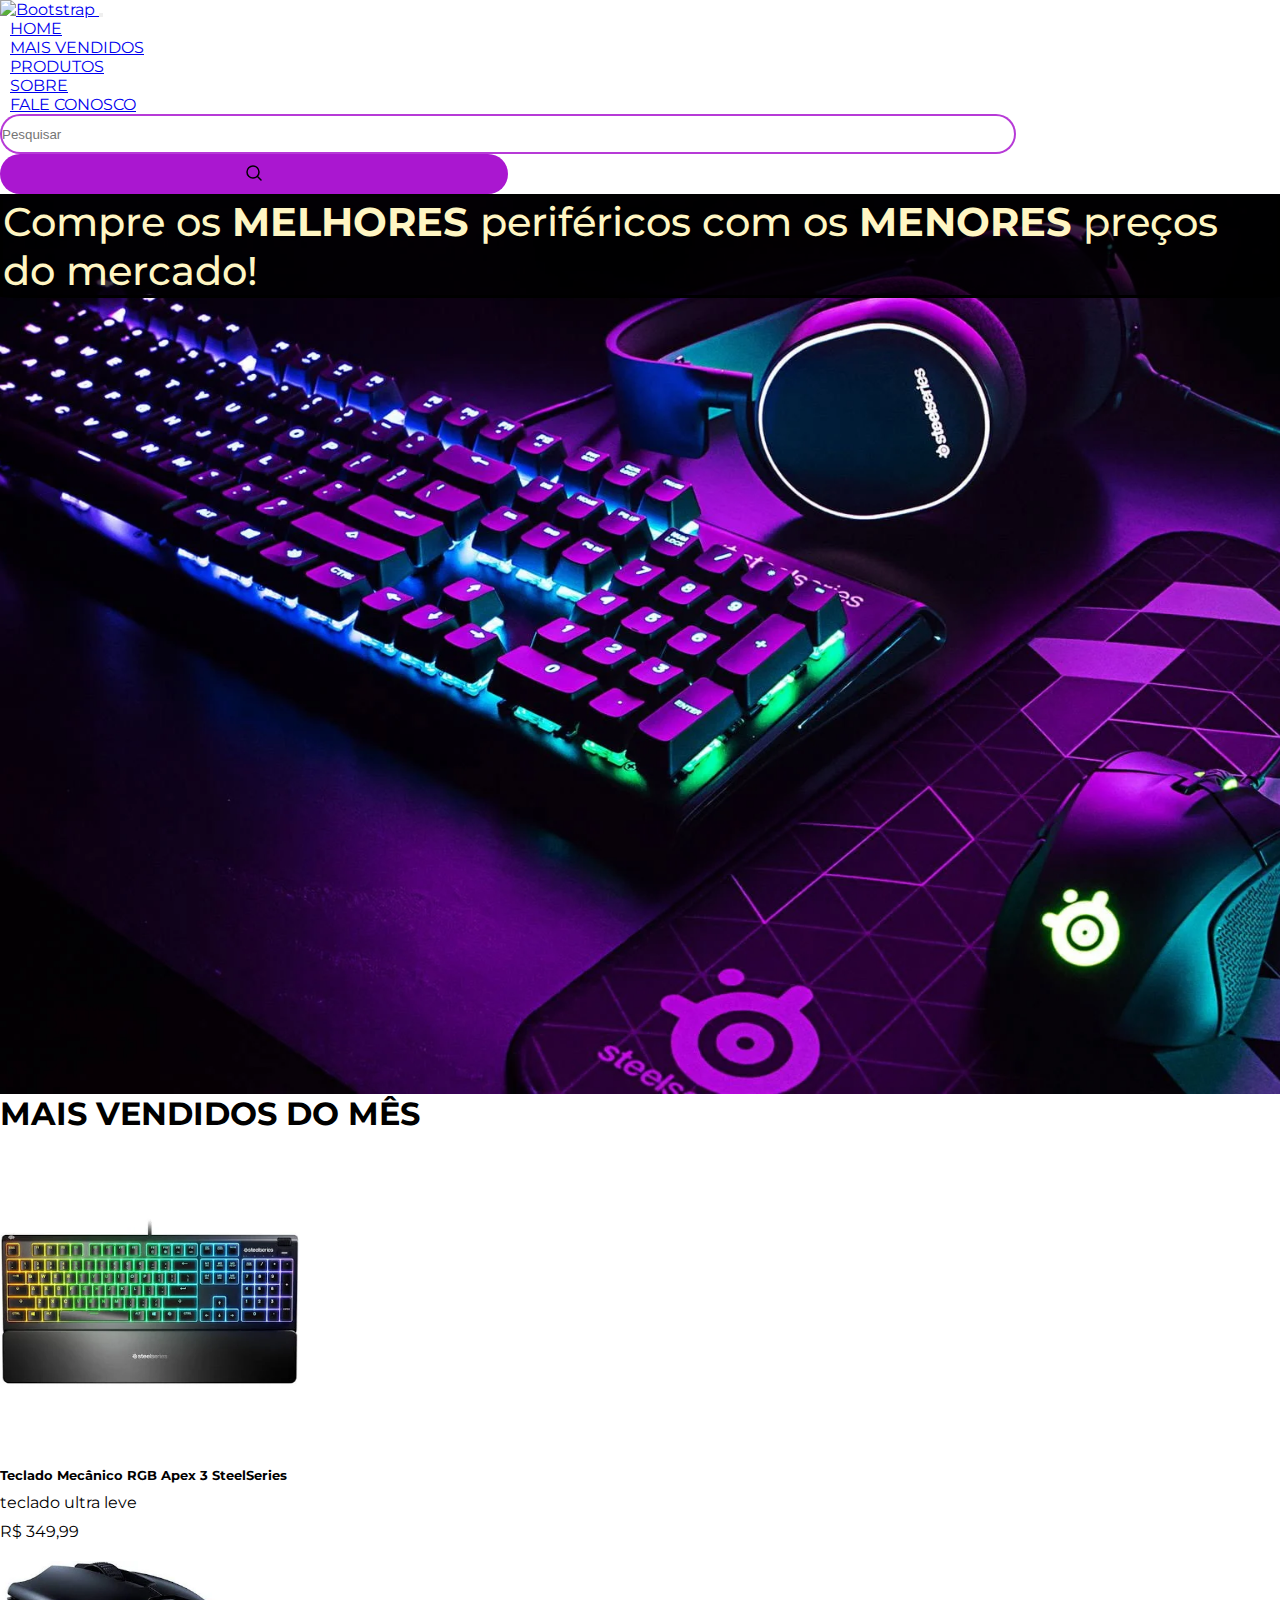
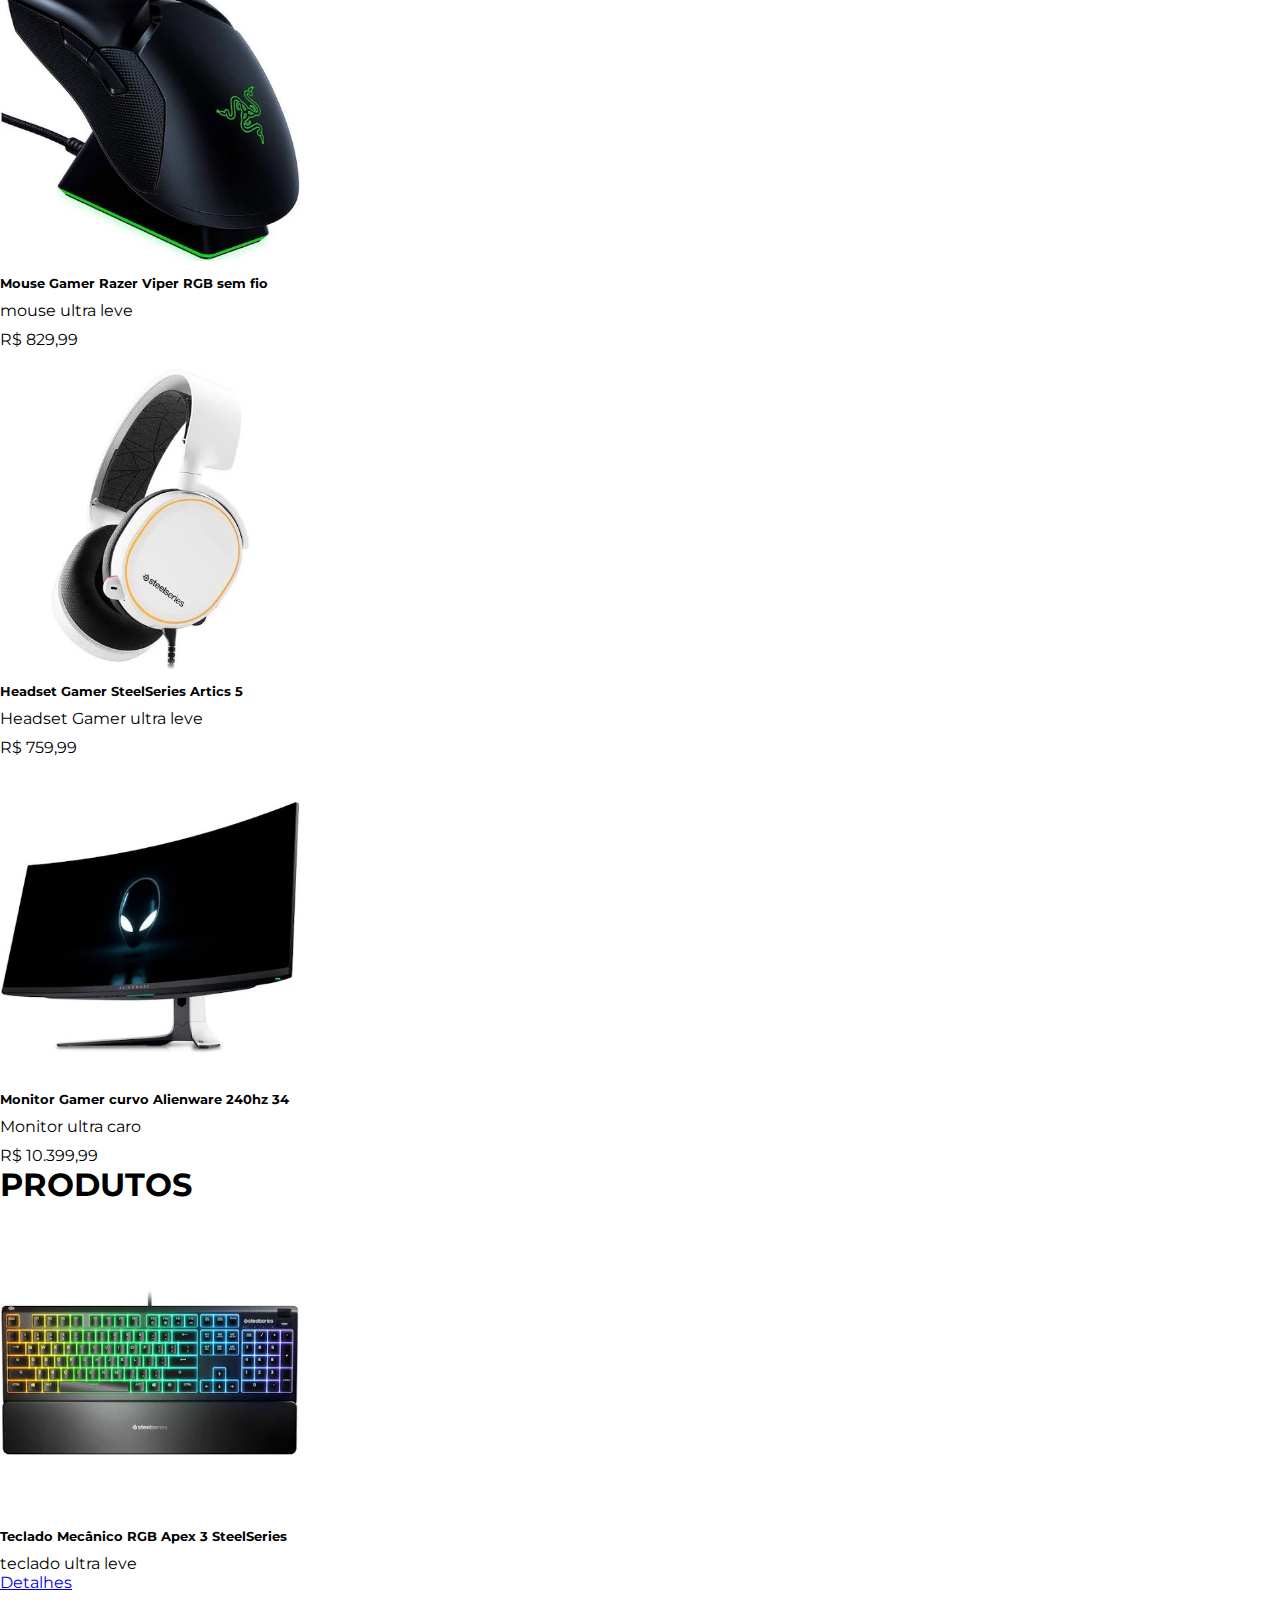
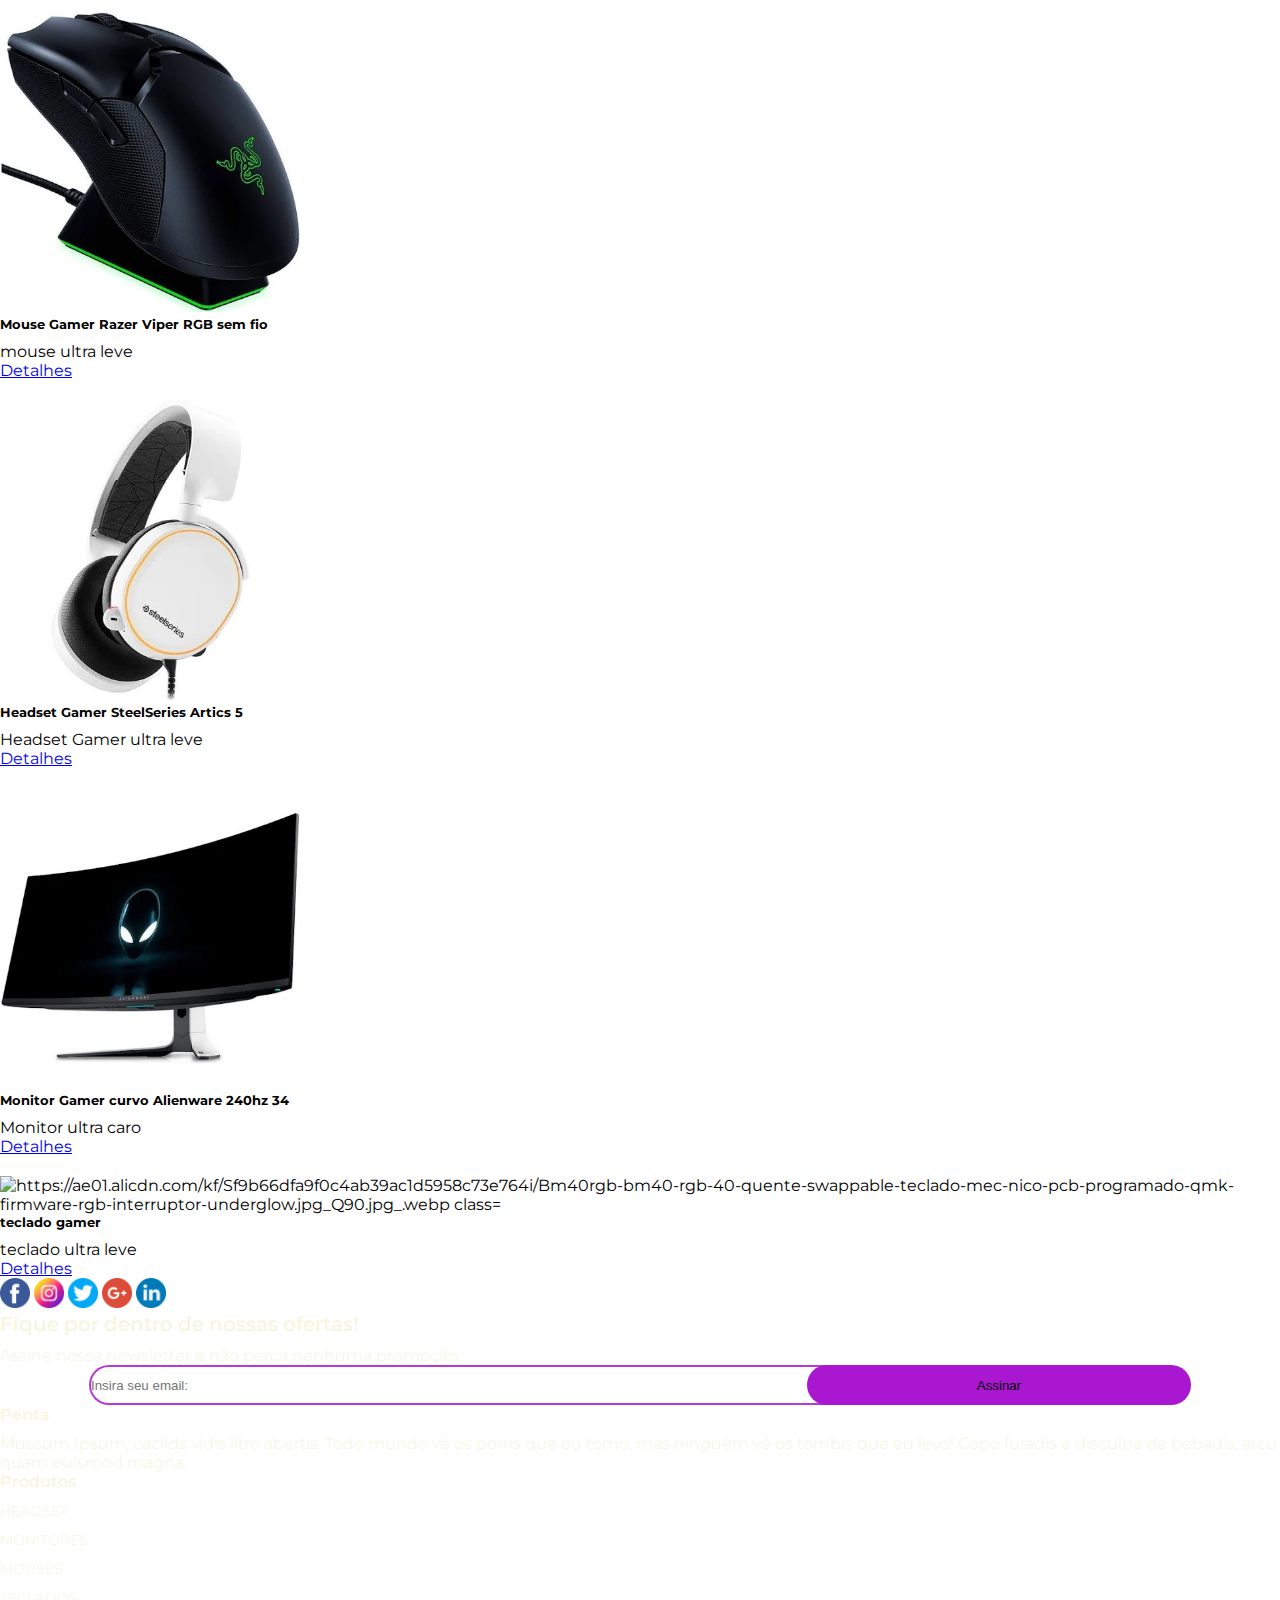
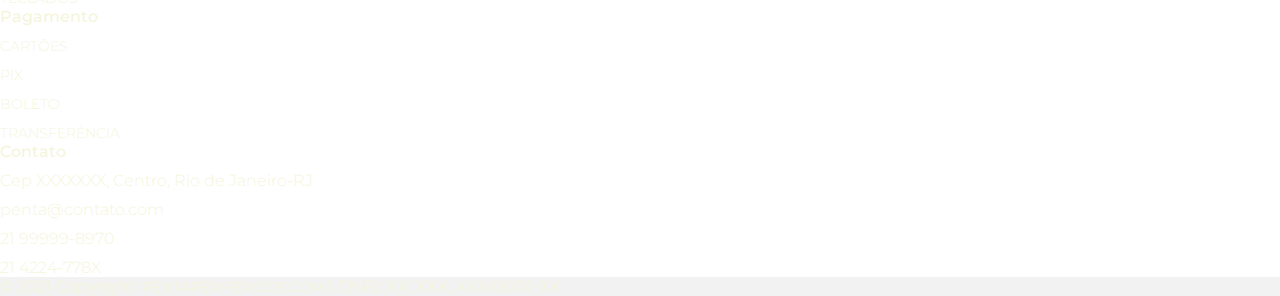
==== index.html @ 6917c38c "finalizando produtos na tela" ====
<!DOCTYPE html>
<html lang="pt-BR">
  <head>
    <meta charset="UTF-8" />
    <meta http-equiv="X-UA-Compatible" content="IE=edge" />
    <meta name="viewport" content="width=device-width, initial-scale=1.0" />

    <!-- CSS only BootStrap -->
    <link
      href="https://cdn.jsdelivr.net/npm/bootstrap@5.2.1/dist/css/bootstrap.min.css"
      rel="stylesheet"
      integrity="sha384-iYQeCzEYFbKjA/T2uDLTpkwGzCiq6soy8tYaI1GyVh/UjpbCx/TYkiZhlZB6+fzT"
      crossorigin="anonymous"
    />

    <!-- Icon BootStrap -->
    <link
      rel="stylesheet"
      href="https://cdn.jsdelivr.net/npm/bootstrap-icons@1.9.1/font/bootstrap-icons.css"
    />

    <!-- Main Style -->
    <link rel="stylesheet" href="./public/styles/style.css" />
    <link rel="stylesheet" href="./public/styles/index.css" />

    <!-- JavaScript Bundle with Popper BootStrap -->
    <script
      src="https://cdn.jsdelivr.net/npm/bootstrap@5.2.1/dist/js/bootstrap.bundle.min.js"
      integrity="sha384-u1OknCvxWvY5kfmNBILK2hRnQC3Pr17a+RTT6rIHI7NnikvbZlHgTPOOmMi466C8"
      crossorigin="anonymous"
      defer
    ></script>

    <script src="./public/script/destaque.js" defer></script>

    <script src="./public/script/produtos.js"></script>

    <!-- Main Js -->
    <script src="./public/script/main.js" defer></script>

    <title>E-Commerce</title>
  </head>
  <body>
    <header id="mainheader">
      <script src="./public/script/header.js"></script>
    </header>

    <main>
      <section class="home">
        <div class="container py-5">
          <div class="row pt-4">
            <div class="col-lg-7 pt-5 mt-5 text-center">
              <div class="transparente mt-5">
                <h1 class="py-5 my-5 px-1 mx-2">
                  Compre os <strong>MELHORES</strong> periféricos com os
                  <strong>MENORES</strong> preços do mercado!
                </h1>
              </div>
            </div>
          </div>
        </div>
      </section>

      <section class="mais-vendidos" id="mais-vendidos">
        <div class="container py-5">
          <div class="row py-5">
            <div class="col-lg-5 m-auto text-center">
              <h1>Mais Vendidos do Mês</h1>
            </div>
          </div>

          <div class="row destaques"></div>
        </div>
      </section>

      <section class="produtos" id="produtos">
        <div class="container py-5 text-center">
          <div class="row py-5">
            <div class="col-lg-8 m-auto">
              <h1>Produtos</h1>
            </div>
          </div>

          <div class="row produtos-content"></div>
        </div>
      </section>
    </main>

    <footer class="bg-dark py-2">
      <section class="social-media">
        <div class="container py-2">
          <div class="text-center m-auto">
            <a class="btn btn-floating btn-outline-dark" href="#" role="button">
              <img
                src="./public/images/facebook.png"
                alt="logo facebook"
                class="media-img"
              />
            </a>
            <a class="btn btn-floating btn-outline-dark" href="#" role="button">
              <img
                src="./public/images/instagram.png"
                alt="logo instagram"
                class="media-img"
              />
            </a>
            <a class="btn btn-floating btn-outline-dark" href="#" role="button">
              <img
                src="./public/images/twitter.png"
                alt="logo twitter"
                class="media-img"
              />
            </a>
            <a class="btn btn-floating btn-outline-dark" href="#" role="button">
              <img
                src="./public/images/google-plus.png"
                alt="logo google-plus"
                class="media-img"
              />
            </a>
            <a class="btn btn-floating btn-outline-dark" href="#" role="button">
              <img
                src="./public/images/linkedin.png"
                alt="logo linkedin"
                class="media-img"
              />
            </a>
          </div>
        </div>
      </section>

      <section class="newsletter">
        <div class="container py-3">
          <div class="row text-center">
            <div class="col-lg-6 m-auto">
              <div class="subcribe-form fl-wrap">
                <h2>Fique por dentro de nossas ofertas!</h2>
                <p>Assine nossa newsletter e não perca nenhuma promoção:</p>
                <form id="subscribe" novalidate="true" class="news-form">
                  <input
                    class="enteremail px-2"
                    name="EMAIL"
                    id="subscribe-email"
                    placeholder="Insira seu email: "
                    spellcheck="false"
                    type="text"
                  />
                  <button
                    type="submit"
                    id="subscribe-button"
                    class="subscribe-button color-bg botao1"
                  >
                    <i class="fa fa-rss"></i> Assinar
                  </button>
                  <label
                    for="subscribe-email"
                    class="subscribe-message"
                  ></label>
                </form>
              </div>
            </div>
          </div>
        </div>
      </section>

      <section class="links">
        <div class="container text-center text-md-start mt-5">
          <div class="row mt-3">
            <!-- Grid column -->
            <div class="col-md-3 col-lg-4 col-xl-3 mx-auto mb-4">
              <!-- Content -->
              <h5 class="text-uppercase fw-bold mb-4">Penta</h5>
              <p>
                Mussum Ipsum, cacilds vidis litro abertis. Todo mundo vê os
                porris que eu tomo, mas ninguém vê os tombis que eu levo! Copo
                furadis é disculpa de bebadis, arcu quam euismod magna.
              </p>
            </div>

            <div class="col-md-2 col-lg-2 col-xl-2 mx-auto mb-4">
              <h5 class="text-uppercase fw-bold mb-4">Produtos</h5>
              <p>
                <a href="#!">Headset</a>
              </p>
              <p>
                <a href="#!">Monitores</a>
              </p>
              <p>
                <a href="#!">Mouses</a>
              </p>
              <p>
                <a href="#!">Teclados</a>
              </p>
            </div>

            <div class="col-md-3 col-lg-2 col-xl-2 mx-auto mb-4">
              <h5 class="text-uppercase fw-bold mb-4">Pagamento</h5>
              <p>
                <a href="#!">Cartões</a>
              </p>
              <p>
                <a href="#!">Pix</a>
              </p>
              <p>
                <a href="#!">Boleto</a>
              </p>
              <p>
                <a href="#!">Transferência</a>
              </p>
            </div>

            <div class="col-md-4 col-lg-3 col-xl-3 mx-auto mb-md-0 mb-4">
              <h5 class="text-uppercase fw-bold mb-4">Contato</h5>
              <p>Cep XXXXXXX, Centro, Rio de Janeiro-RJ</p>
              <p>penta@contato.com</p>
              <p>21 99999-8970</p>
              <p>21 4224-778X</p>
            </div>
          </div>
        </div>
      </section>

      <section class="cnpj">
        <div
          class="text-center p-4"
          style="background-color: rgba(0, 0, 0, 0.05)"
        >
          © 2021 Copyright:
          <a class="fw-bold" href="#">pentaperifericos.com</a>
          | CNPJ: XX. XXX. XXX/0001-XX
        </div>
      </section>
    </footer>
  </body>
</html>
---- public/styles/style.css ----
/*=== GERAL ===*/

@import url("https://fonts.googleapis.com/css2?family=Montserrat:ital,wght@0,100;0,200;0,300;0,400;0,500;0,600;0,700;0,800;0,900;1,100;1,200;1,300;1,400;1,500;1,600;1,700;1,800;1,900&display=swap");

* {
  margin: 0;
  padding: 0;
  box-sizing: border-box;
}

:root {
  font-size: 62.5%; /* 1rem = 10px */
}

html {
  scroll-behavior: smooth;
}

html,
body {
  width: 100%;
  height: 100%;
}

body {
  font-size: 1.6rem;
  font-family: Montserrat;
  overflow: overlay;
}
---- public/styles/index.css ----
.home {
  background: url(../../public/images/Wallpaper-Gaming-Setup-Steelseries-Keyboards-Headphones37.webp)
    no-repeat;
  background-size: cover;
  background-position: 50% 50%;
  height: 100vh;
  width: 100%;
}

.transparente {
  background-color: rgba(0, 0, 0, 0.76);
  border-radius: 1.5%;
  border-style: solid;
}

.home h1 {
  font-size: 4rem;
  font-weight: 500;
  color: rgb(255, 246, 195);
}

.nav-link {
  margin-left: 10px;
  margin-right: 10px;
  text-transform: uppercase;
}

.pesquisar {
  margin-right: 10px;
}

.search {
  height: 40px;
  width: 80%;
  border-radius: 60px;
  border: solid 2px rgba(170, 23, 208, 0.85);
  outline: none;
  margin-right: -35px;
}

.botao {
  height: 40px;
  width: 40%;
  border-radius: 60px;
  border: none;
  outline: none;
  background: rgb(170, 23, 208);
}

.mais-vendidos h1 {
  font-weight: 700;
  font-size: 2em;
  text-transform: uppercase;
}

.mais-vendidos h5,
p {
  margin-top: 5px;
  padding-top: 5px;
}

.card:hover {
  box-shadow: 5px 5px 15px 2px rgba(24, 4, 36, 0.4);
  -webkit-box-shadow: 5px 5px 15px 2px rgba(24, 4, 36, 0.4);
  -moz-box-shadow: 5px 5px 15px 2px rgba(24, 4, 36, 0.4);
  transform: 0.5s;
}

.produtos h1 {
  font-weight: 700;
  font-size: 2em;
  text-transform: uppercase;
}

.card-produto {
  margin-top: 2rem;
}

footer h2 {
  font-weight: 500;
  font-size: 1.25em;
}

footer h5 {
  font-weight: 500;
  font-size: 1em;
}

footer p {
  font-weight: 300;
  font-size: 1em;
}

footer {
  color: beige;
}

footer a {
  text-decoration: none;
  color: beige;
  text-transform: uppercase;
  font-size: 0.85em;
}

footer a:hover {
  color: rgb(170, 23, 208);
}

.botao1 {
  height: 40px;
  width: 30%;
  border-radius: 60px;
  border: solid 2px rgba(170, 23, 208, 0.85);
  outline: none;
  background: rgb(170, 23, 208);
}

.botao1:hover {
  background: rgb(47, 12, 56);
  border: solid 2px rgb(47, 12, 56);
  transition: 0.5ms;
}

.news-form {
  display: flex;
  justify-content: center;
  align-items: center;
}

.enteremail {
  height: 40px;
  width: 60%;
  border-radius: 60px;
  border: solid 2px rgba(170, 23, 208, 0.85);
  outline: none;
  margin-right: -50px;
}

.media-img {
  height: 30px;
  width: 30px;
}

@include media-breakpoint-up(xs) {
  .container,
  .transparente {
    display: block;
  }
}
@include media-breakpoint-up(sm) {
  .container,
  .transparente {
    display: block;
  }
}
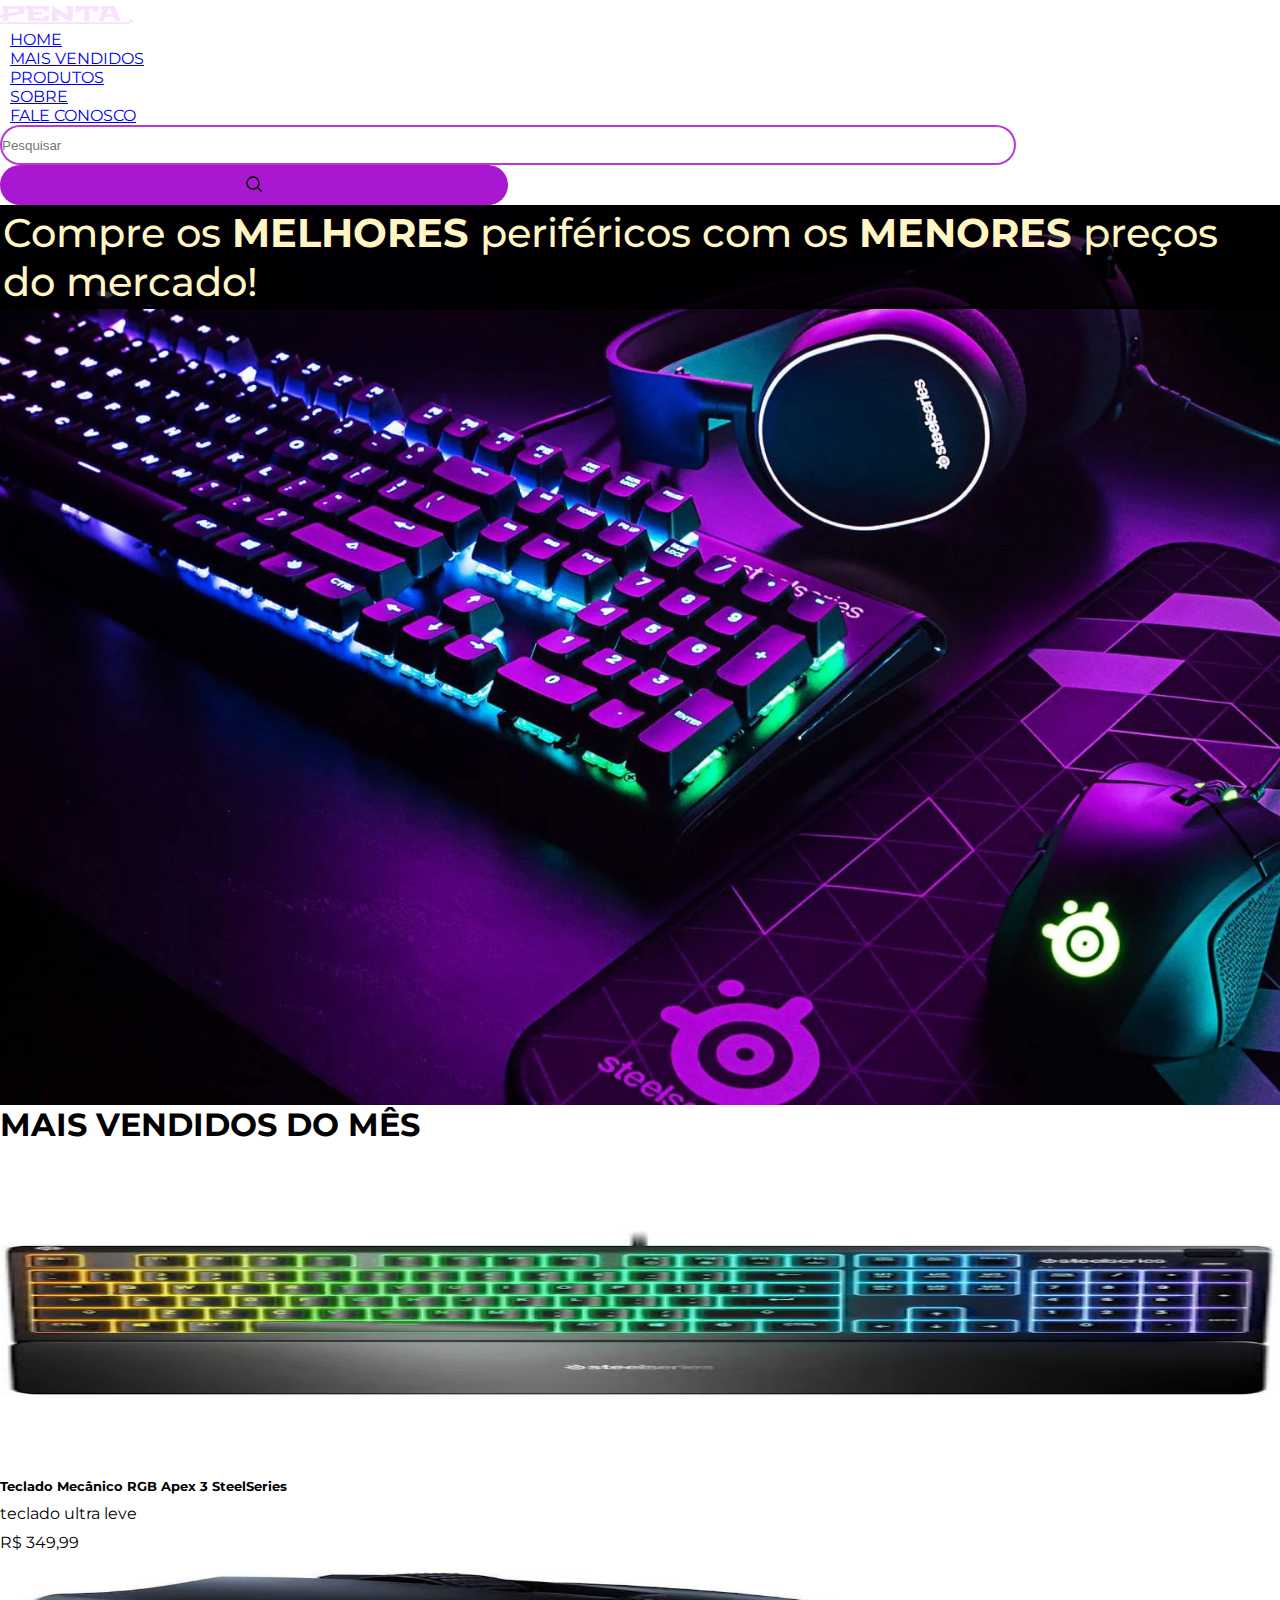
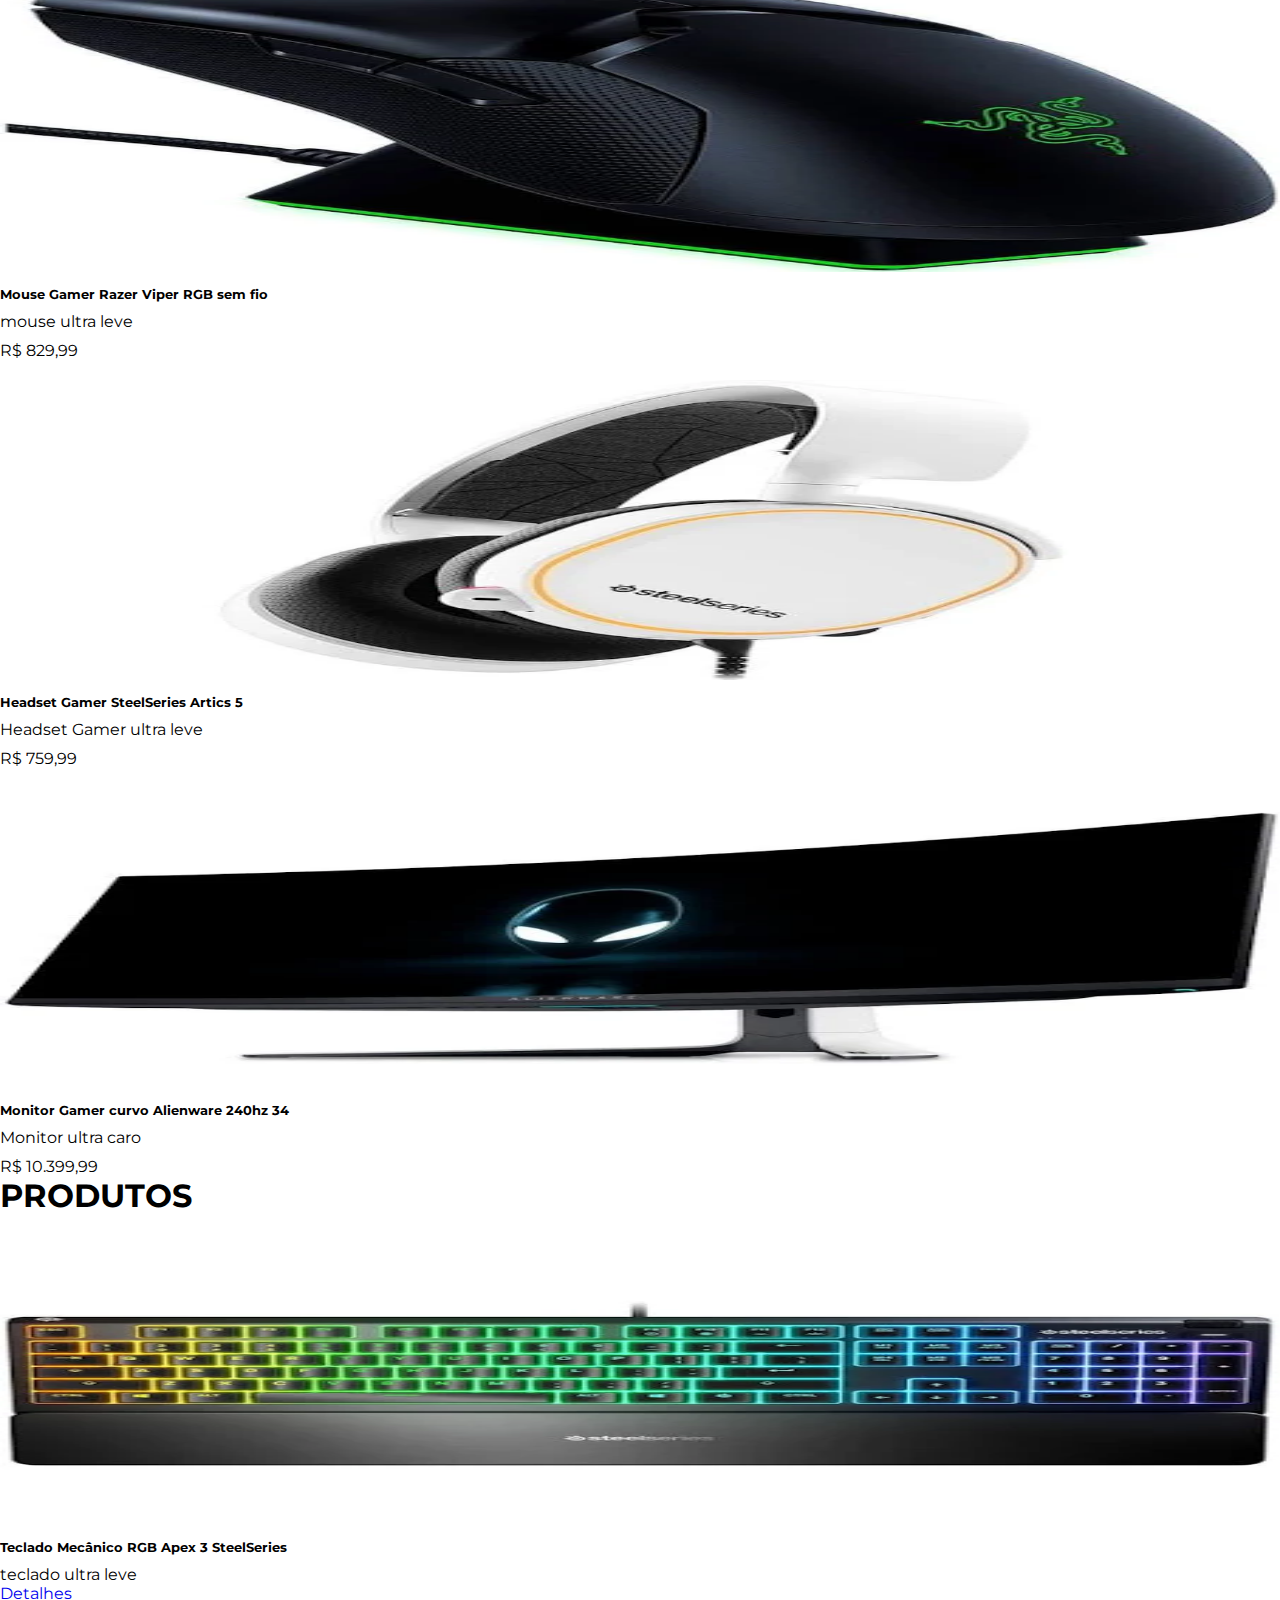
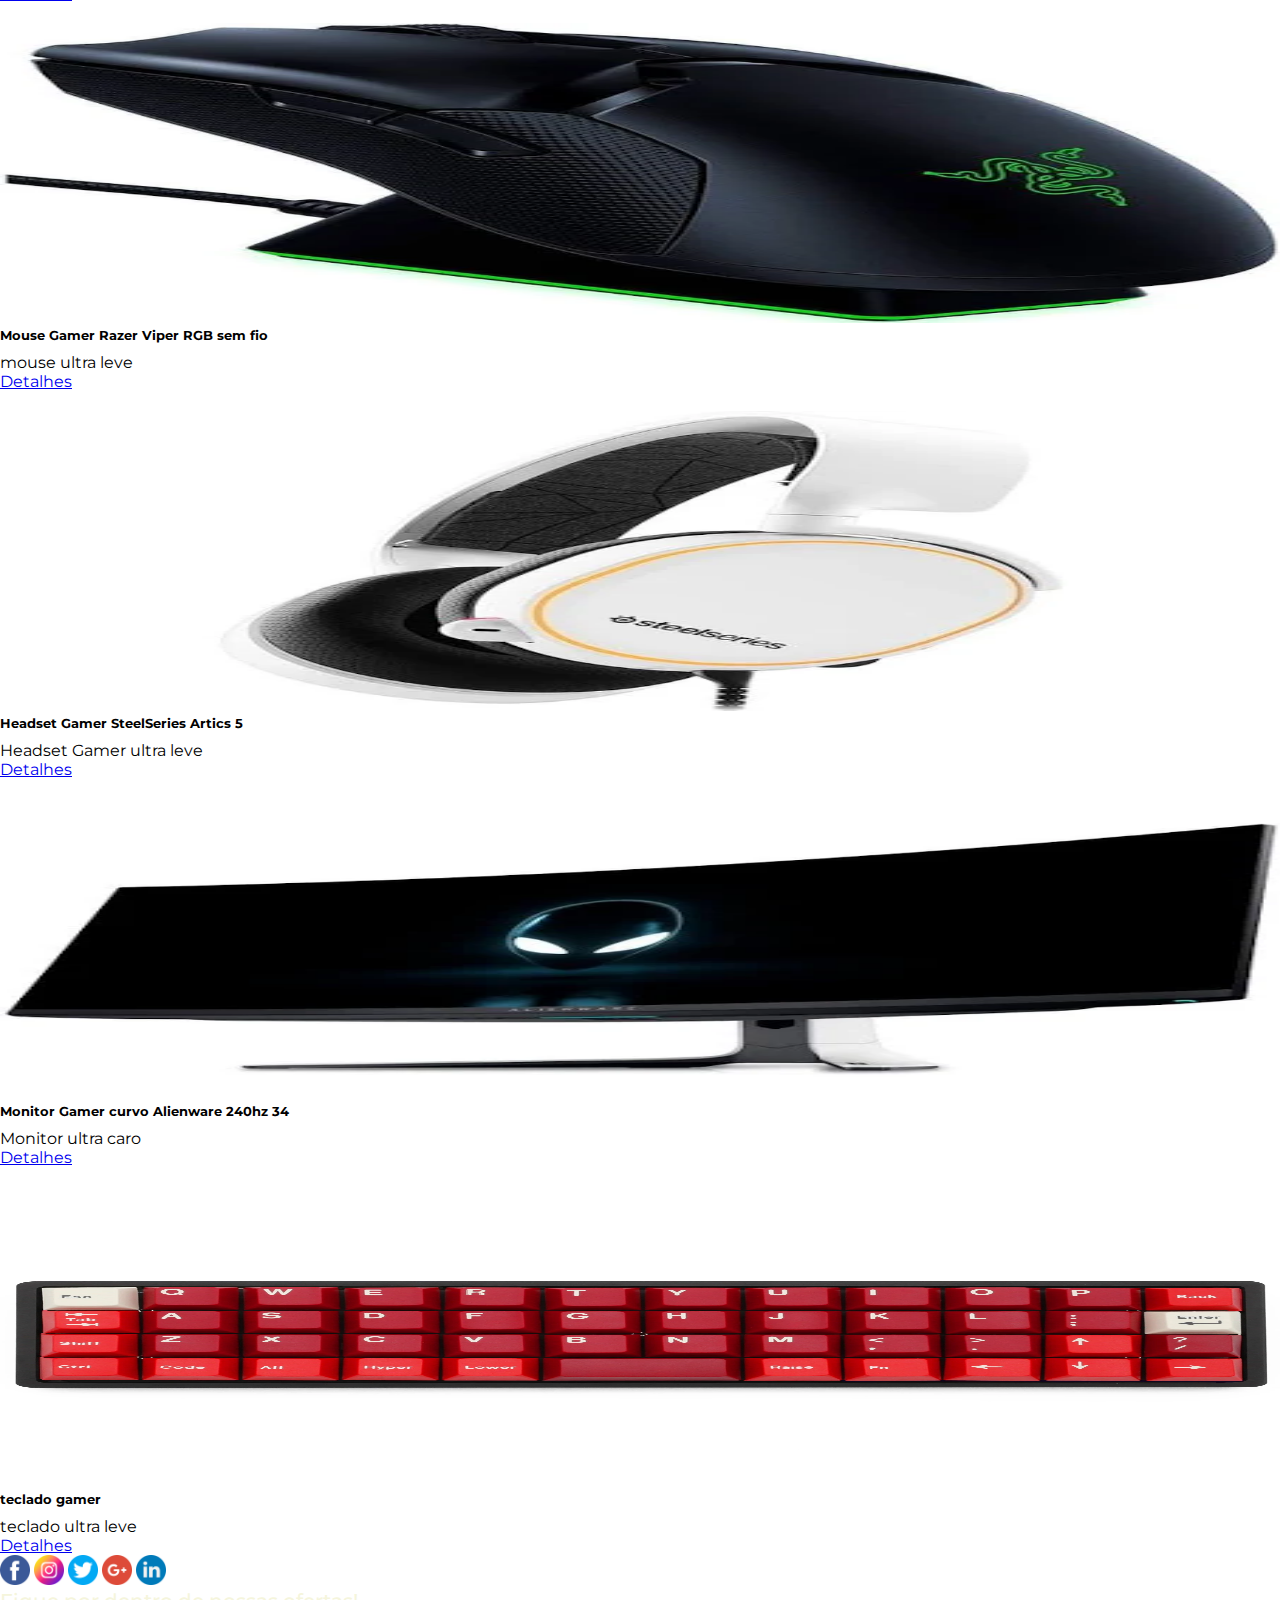
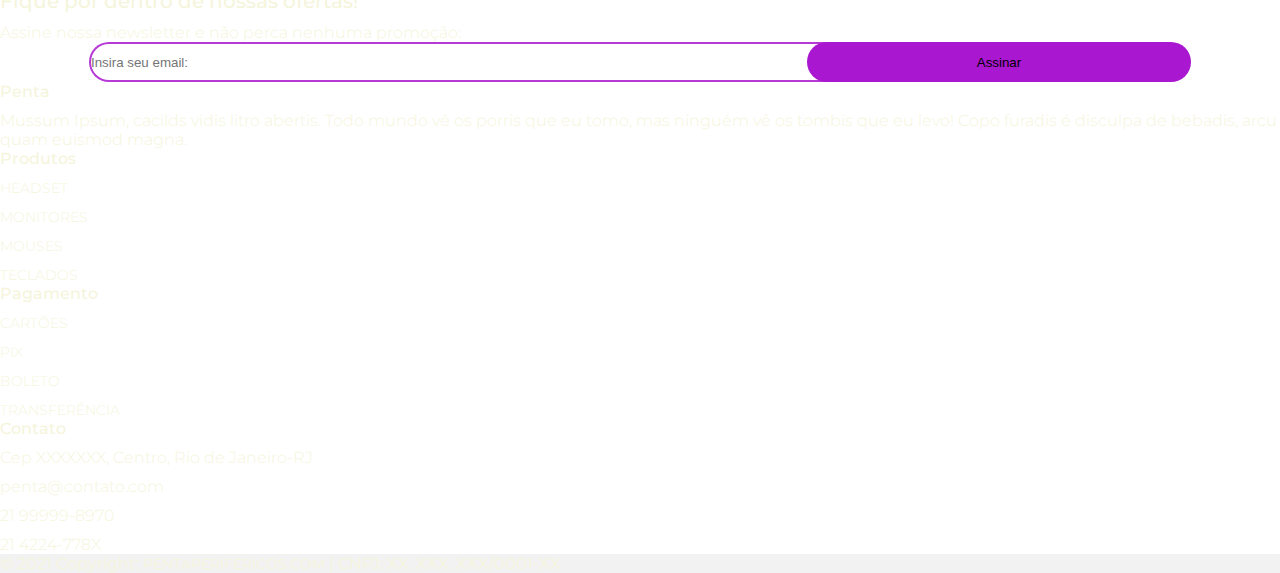
==== commit 955cdffd: "Header atualizado" ====
--- a/index.html
+++ b/index.html
@@ -33,7 +33,7 @@
 
     <script src="./public/script/destaque.js" defer></script>
 
-    <script src="./public/script/produtos.js"></script>
+    <script src="./public/script/produtos.js" defer></script>
 
     <!-- Main Js -->
     <script src="./public/script/main.js" defer></script>
@@ -41,15 +41,65 @@
     <title>E-Commerce</title>
   </head>
   <body>
-    <header id="mainheader">
-      <script src="./public/script/header.js"></script>
+    <header>
+      <nav class="navbar navbar-expand-lg navbar-dark bg-dark">
+        <div class="container-fluid">
+          <a class="navbar-brand text-center" href="#" id="logo-header">
+            Penta
+          </a>
+          <button
+            class="navbar-toggler mx-2"
+            type="button"
+            data-bs-toggle="collapse"
+            data-bs-target="#navbarSupportedContent"
+            aria-controls="navbarSupportedContent"
+            aria-expanded="false"
+            aria-label="Toggle navigation"
+          >
+            <span class="navbar-toggler-icon"></span>
+          </button>
+          <div
+            class="collapse navbar-collapse mx-1"
+            id="navbarSupportedContent"
+          >
+            <ul class="navbar-nav m-auto mb-2 mb-lg-0">
+              <li class="nav-item">
+                <a class="nav-link active" aria-current="page" href="#">Home</a>
+              </li>
+              <li class="nav-item">
+                <a class="nav-link" href="#mais-vendidos">Mais vendidos</a>
+              </li>
+              <li class="nav-item">
+                <a class="nav-link" href="#produtos">Produtos</a>
+              </li>
+              <li class="nav-item">
+                <a class="nav-link" href="#">Sobre</a>
+              </li>
+              <li class="nav-item">
+                <a class="nav-link" href="../../src/views/formulario.html">Fale conosco</a>
+              </li>
+            </ul>
+            <form class="d-flex pesquisar" role="search">
+              <input
+                class="form-control px-2 search"
+                type="search"
+                placeholder="Pesquisar"
+                aria-label="Search"
+              />
+              <button class="btn btn-outline-primary botao" type="submit">
+                <img src="./public/images/search.svg" />
+              </button>
+            </form>
+          </div>
+        </div>
+      </nav>
     </header>
 
     <main>
       <section class="home">
         <div class="container py-5">
           <div class="row pt-4">
-            <div class="col-lg-7 pt-5 mt-5 text-center">
+            <div class="col-lg-6 pt-5 mt-5 text-center">
               <div class="transparente mt-5">
                 <h1 class="py-5 my-5 px-1 mx-2">
                   Compre os <strong>MELHORES</strong> periféricos com os
--- a/public/styles/style.css
+++ b/public/styles/style.css
@@ -1,6 +1,7 @@
 /*=== GERAL ===*/
 
 @import url("https://fonts.googleapis.com/css2?family=Montserrat:ital,wght@0,100;0,200;0,300;0,400;0,500;0,600;0,700;0,800;0,900;1,100;1,200;1,300;1,400;1,500;1,600;1,700;1,800;1,900&display=swap");
+@import url('https://fonts.googleapis.com/css2?family=Stalinist+One&display=swap');
 
 * {
   margin: 0;
--- a/public/styles/index.css
+++ b/public/styles/index.css
@@ -19,33 +19,47 @@
   color: rgb(255, 246, 195);
 }
 
+/* Header */
+#logo-header {
+  font-family: Stalinist One;
+  font-size: 2rem;
+  font-weight: 200;
+  text-transform: uppercase;
+}
+
+#logo-header:hover {
+  color: rgba(247, 215, 255, 0.726);
+  transition: 0.5ms;
+}
+
 .nav-link {
-  margin-left: 10px;
-  margin-right: 10px;
+  margin-left: 1rem;
+  margin-right: 1rem;
   text-transform: uppercase;
 }
 
 .pesquisar {
-  margin-right: 10px;
+  margin-right: 1rem;
 }
 
 .search {
-  height: 40px;
+  height: 4rem;
   width: 80%;
-  border-radius: 60px;
+  border-radius: 6rem;
   border: solid 2px rgba(170, 23, 208, 0.85);
   outline: none;
-  margin-right: -35px;
+  margin-right: -3.5rem;
 }
 
 .botao {
-  height: 40px;
+  height: 4rem;
   width: 40%;
-  border-radius: 60px;
+  border-radius: 6rem;
   border: none;
   outline: none;
   background: rgb(170, 23, 208);
 }
+/* Header */
 
 .mais-vendidos h1 {
   font-weight: 700;
@@ -55,8 +69,8 @@
 
 .mais-vendidos h5,
 p {
-  margin-top: 5px;
-  padding-top: 5px;
+  margin-top: .5rem;
+  padding-top: .5rem;
 }
 
 .card:hover {
@@ -72,8 +86,26 @@
   text-transform: uppercase;
 }
 
+.btn-item {
+  color: black;
+  text-decoration: none;
+}
+
 .card-produto {
   margin-top: 2rem;
+}
+
+.card-produto img {
+  height: 30rem;
+  width: 100%;
+}
+
+.botao-item {
+  font-size: 1.6rem;
+  margin-top: 1rem;
+  padding-top: .2rem;
+  height: 3rem;
+  width: 20rem;
 }
 
 footer h2 {
@@ -107,9 +139,9 @@
 }
 
 .botao1 {
-  height: 40px;
+  height: 4rem;
   width: 30%;
-  border-radius: 60px;
+  border-radius: 6rem;
   border: solid 2px rgba(170, 23, 208, 0.85);
   outline: none;
   background: rgb(170, 23, 208);
@@ -128,17 +160,17 @@
 }
 
 .enteremail {
-  height: 40px;
+  height: 4rem;
   width: 60%;
-  border-radius: 60px;
+  border-radius: 6rem;
   border: solid 2px rgba(170, 23, 208, 0.85);
   outline: none;
-  margin-right: -50px;
+  margin-right: -5rem;
 }
 
 .media-img {
-  height: 30px;
-  width: 30px;
+  height: 3rem;
+  width: 3rem;
 }
 
 @include media-breakpoint-up(xs) {
@@ -146,6 +178,7 @@
   .transparente {
     display: block;
   }
+  
 }
 @include media-breakpoint-up(sm) {
   .container,
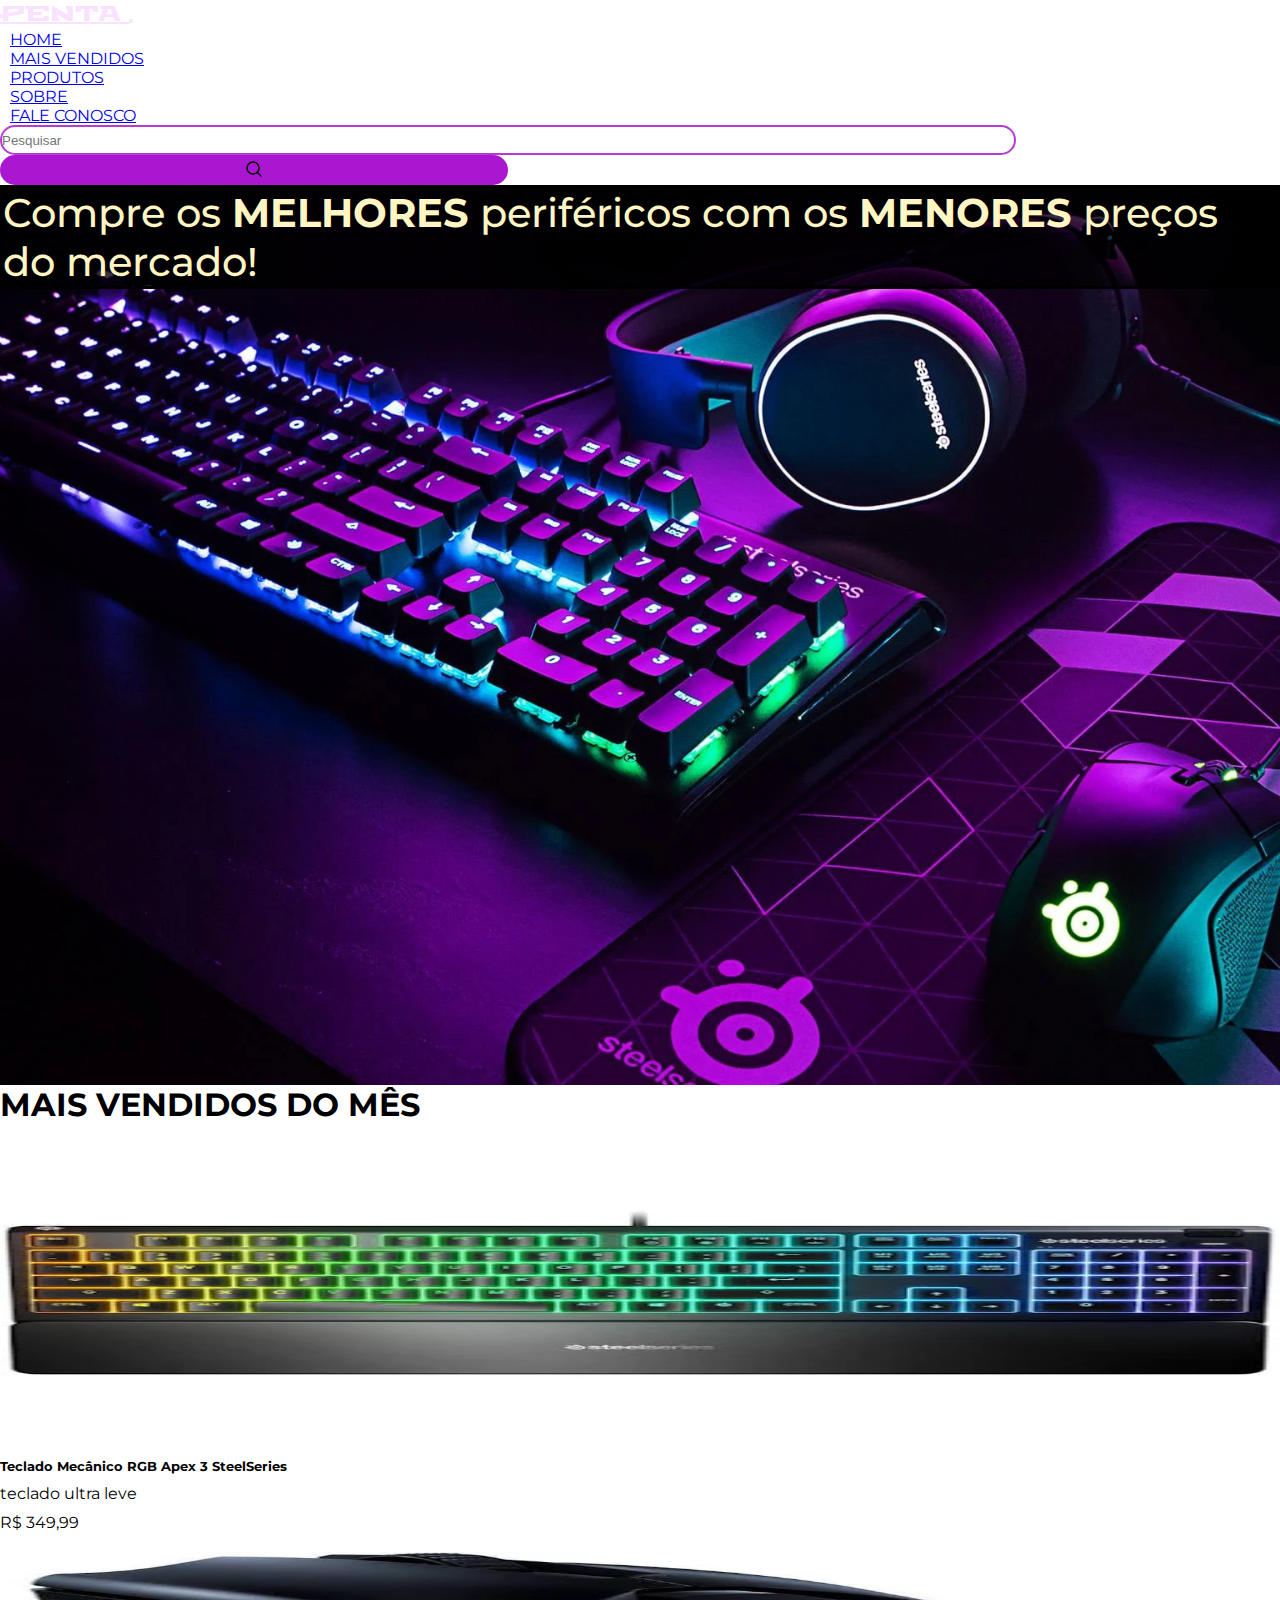
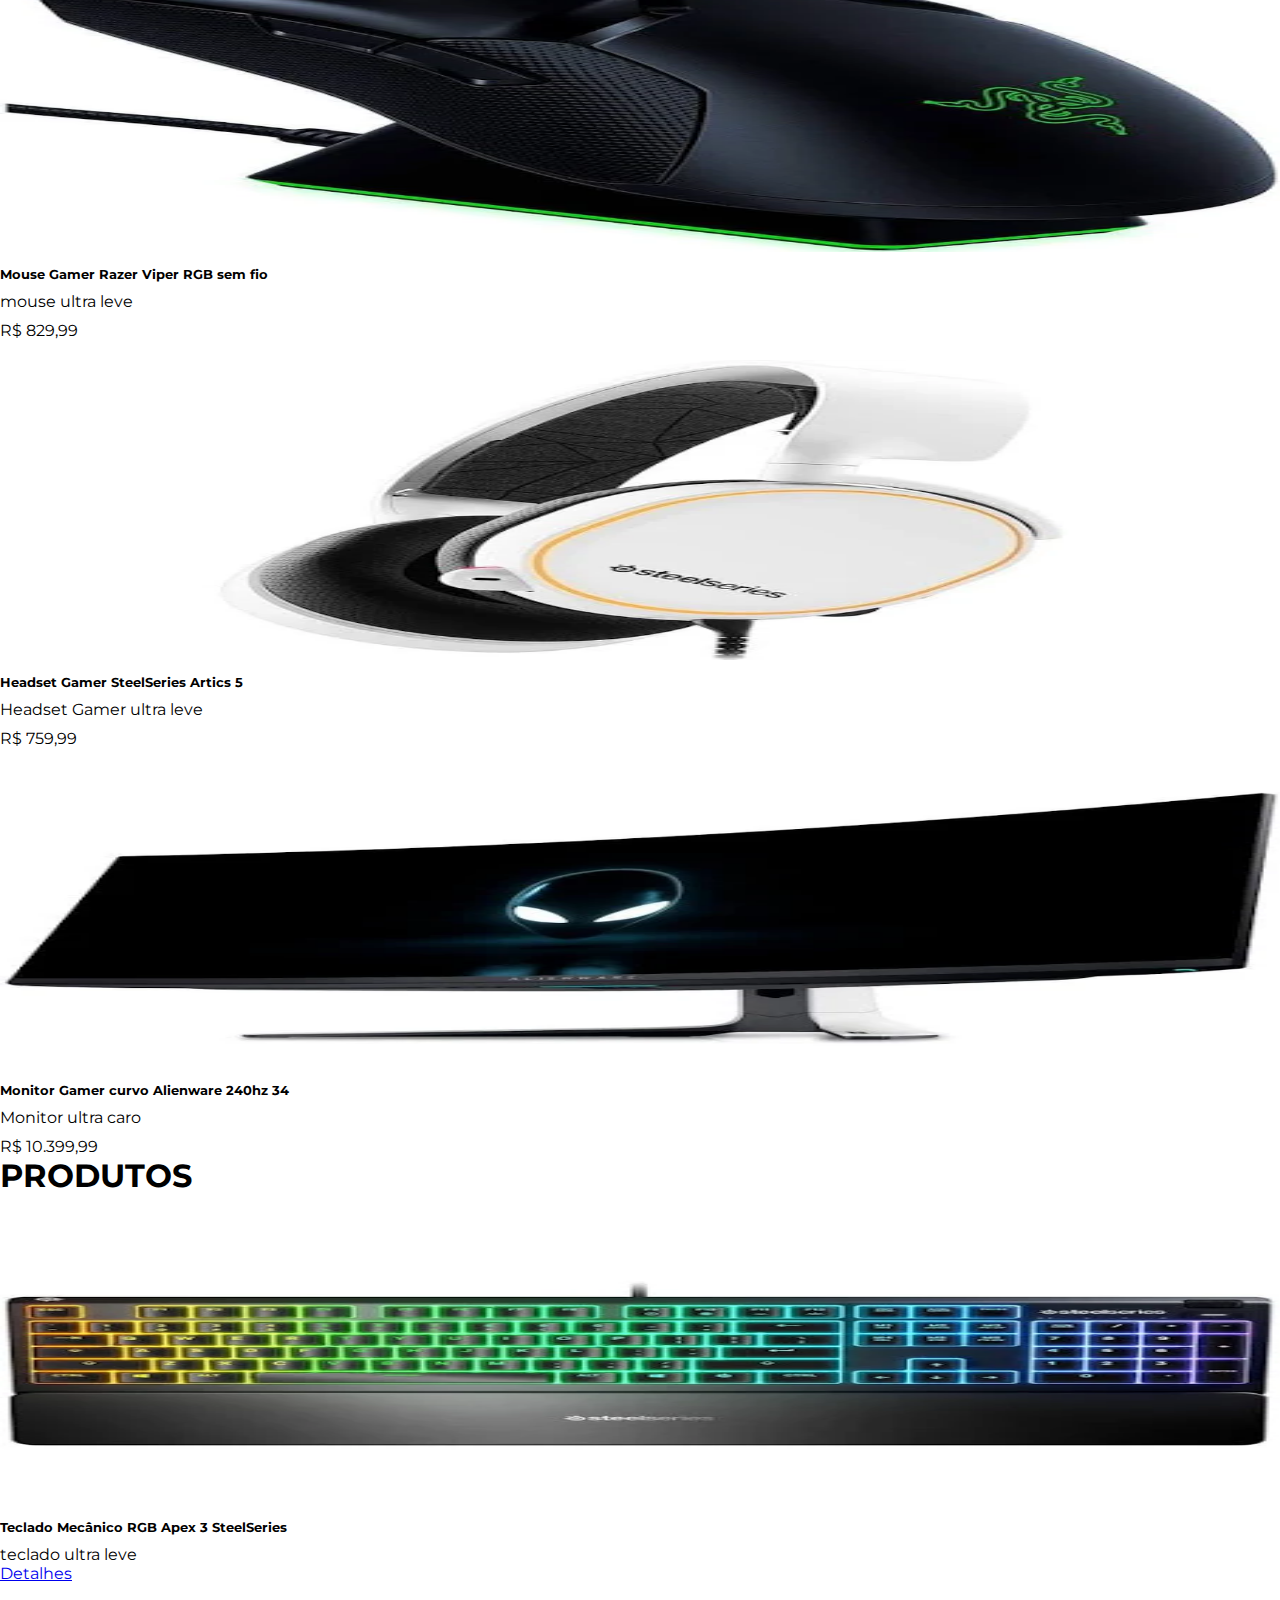
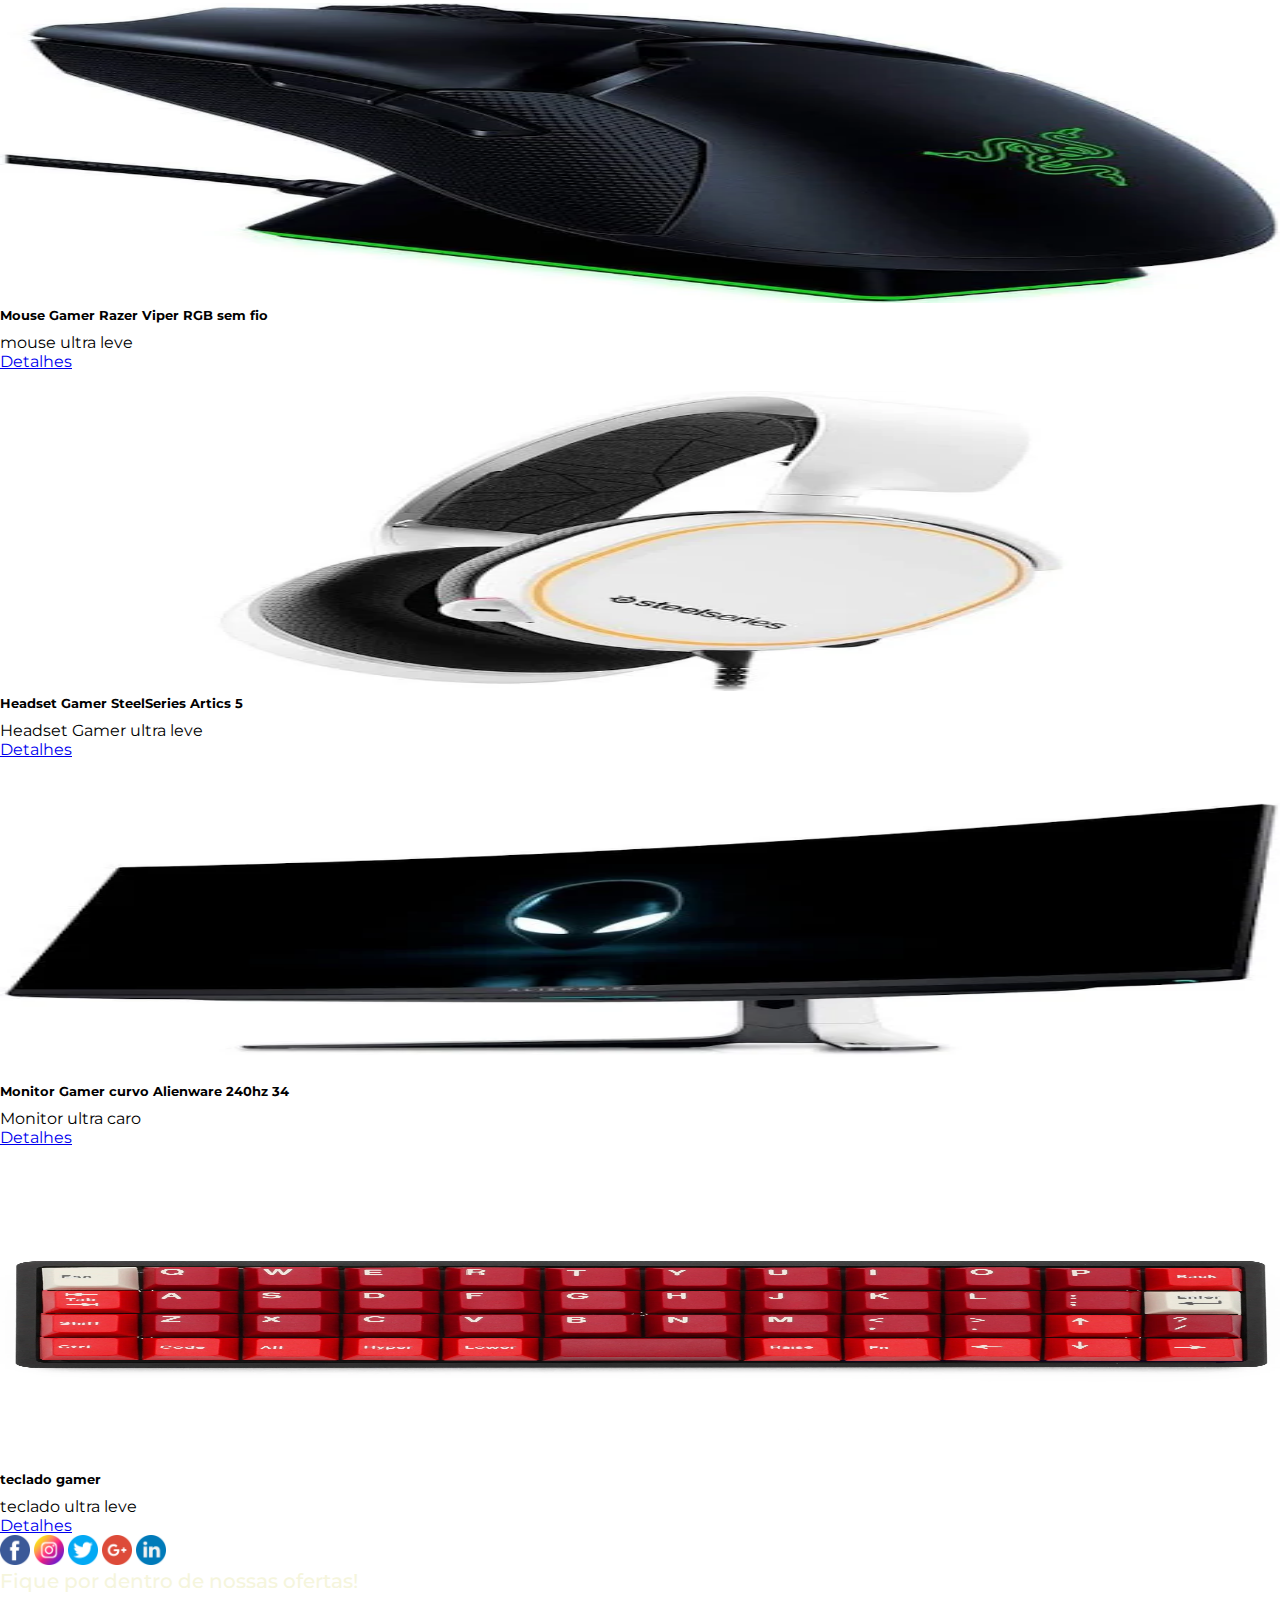
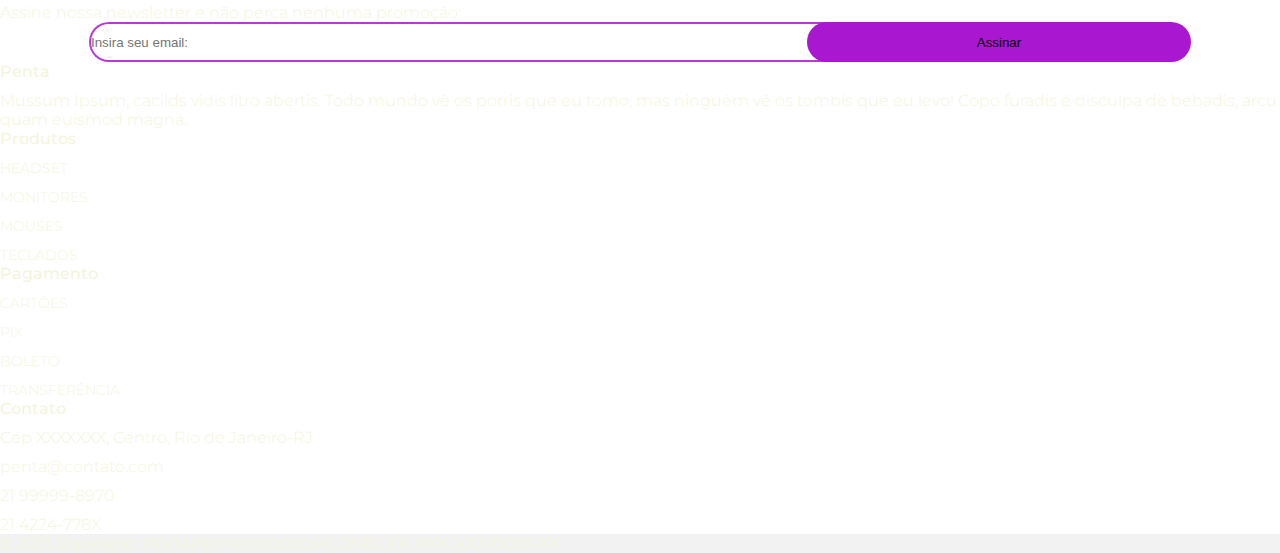
==== commit 20e846f7: "adicionado o header no formulario" ====
--- a/index.html
+++ b/index.html
@@ -79,7 +79,7 @@
                 <a class="nav-link" href="../../src/views/formulario.html">Fale conosco</a>
               </li>
             </ul>
-            <form class="d-flex pesquisar" role="search">
+            <form class="d-flex pesquisar px-1" role="search">
               <input
                 class="form-control px-2 search"
                 type="search"
--- a/public/styles/index.css
+++ b/public/styles/index.css
@@ -43,7 +43,7 @@
 }
 
 .search {
-  height: 4rem;
+  height: 3rem;
   width: 80%;
   border-radius: 6rem;
   border: solid 2px rgba(170, 23, 208, 0.85);
@@ -52,7 +52,7 @@
 }
 
 .botao {
-  height: 4rem;
+  height: 3rem;
   width: 40%;
   border-radius: 6rem;
   border: none;
@@ -108,6 +108,7 @@
   width: 20rem;
 }
 
+/* Footer */
 footer h2 {
   font-weight: 500;
   font-size: 1.25em;
@@ -172,6 +173,7 @@
   height: 3rem;
   width: 3rem;
 }
+/* Footer */
 
 @include media-breakpoint-up(xs) {
   .container,
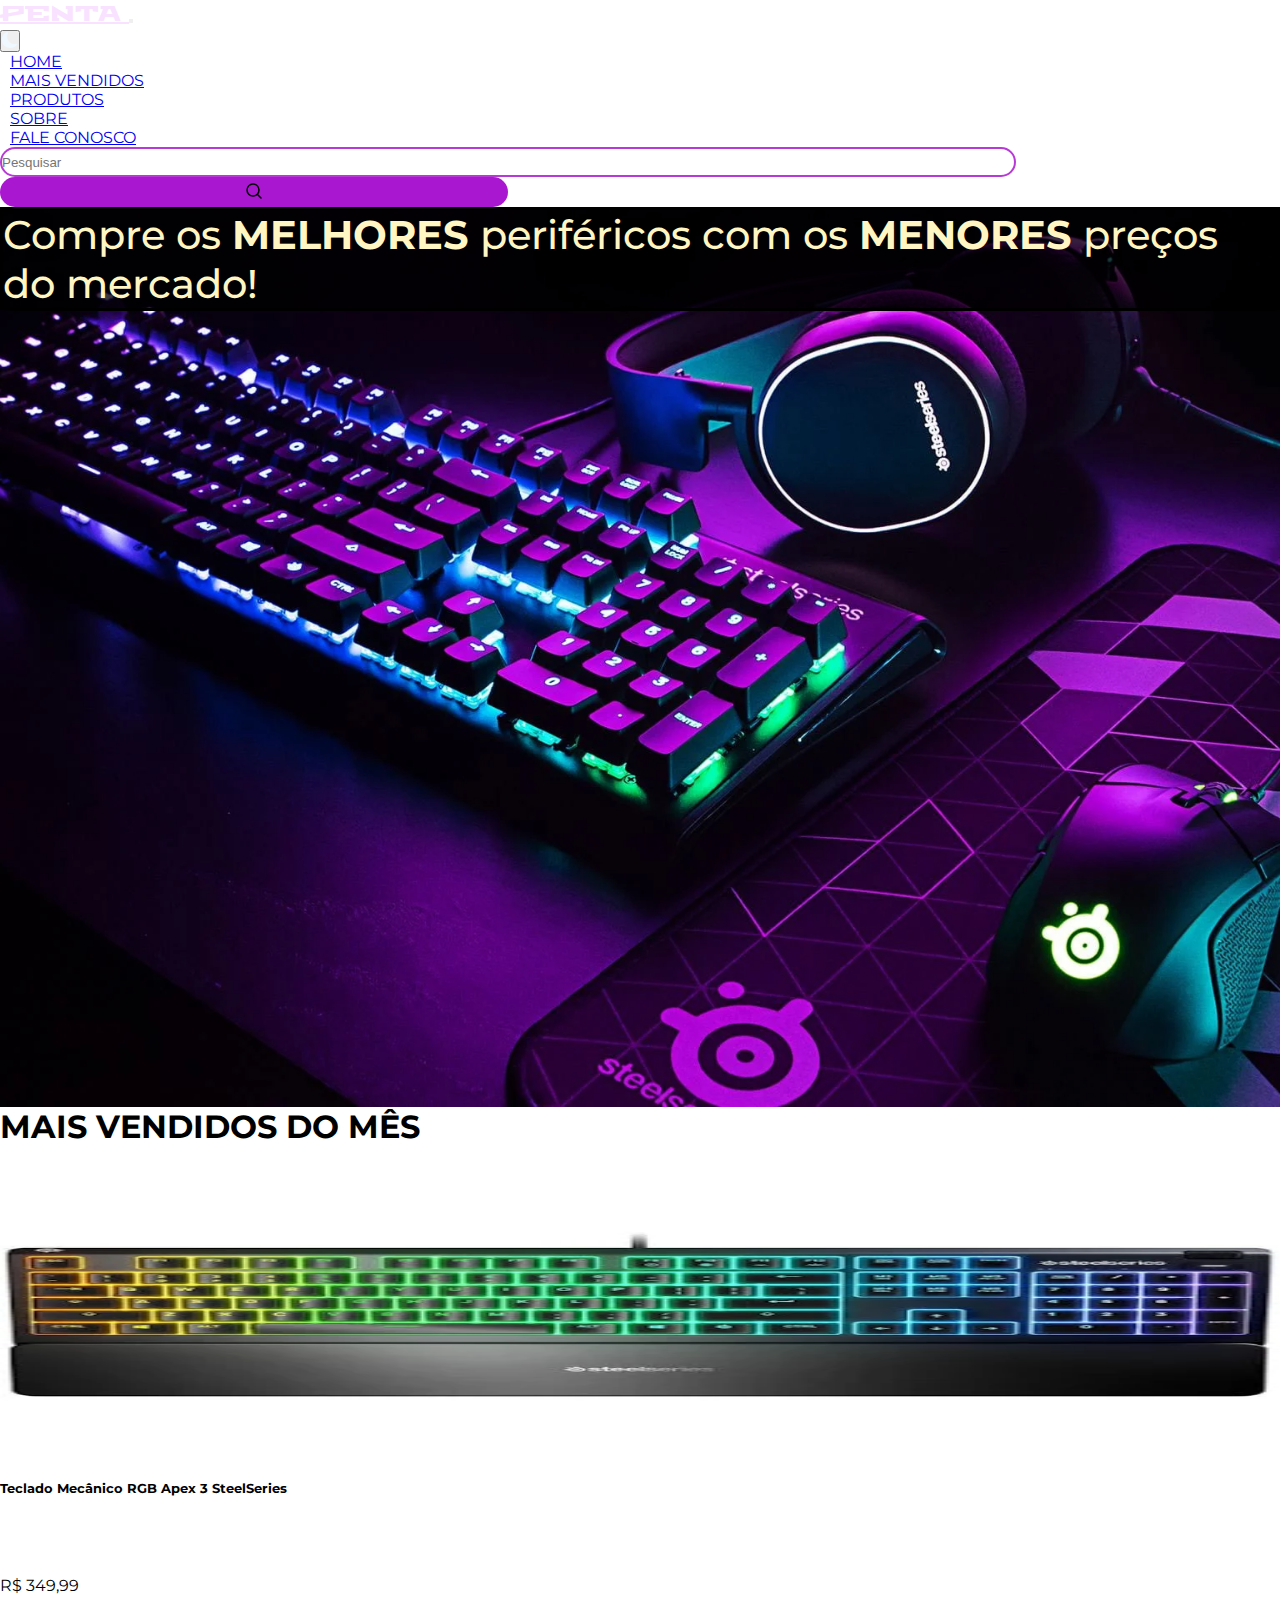
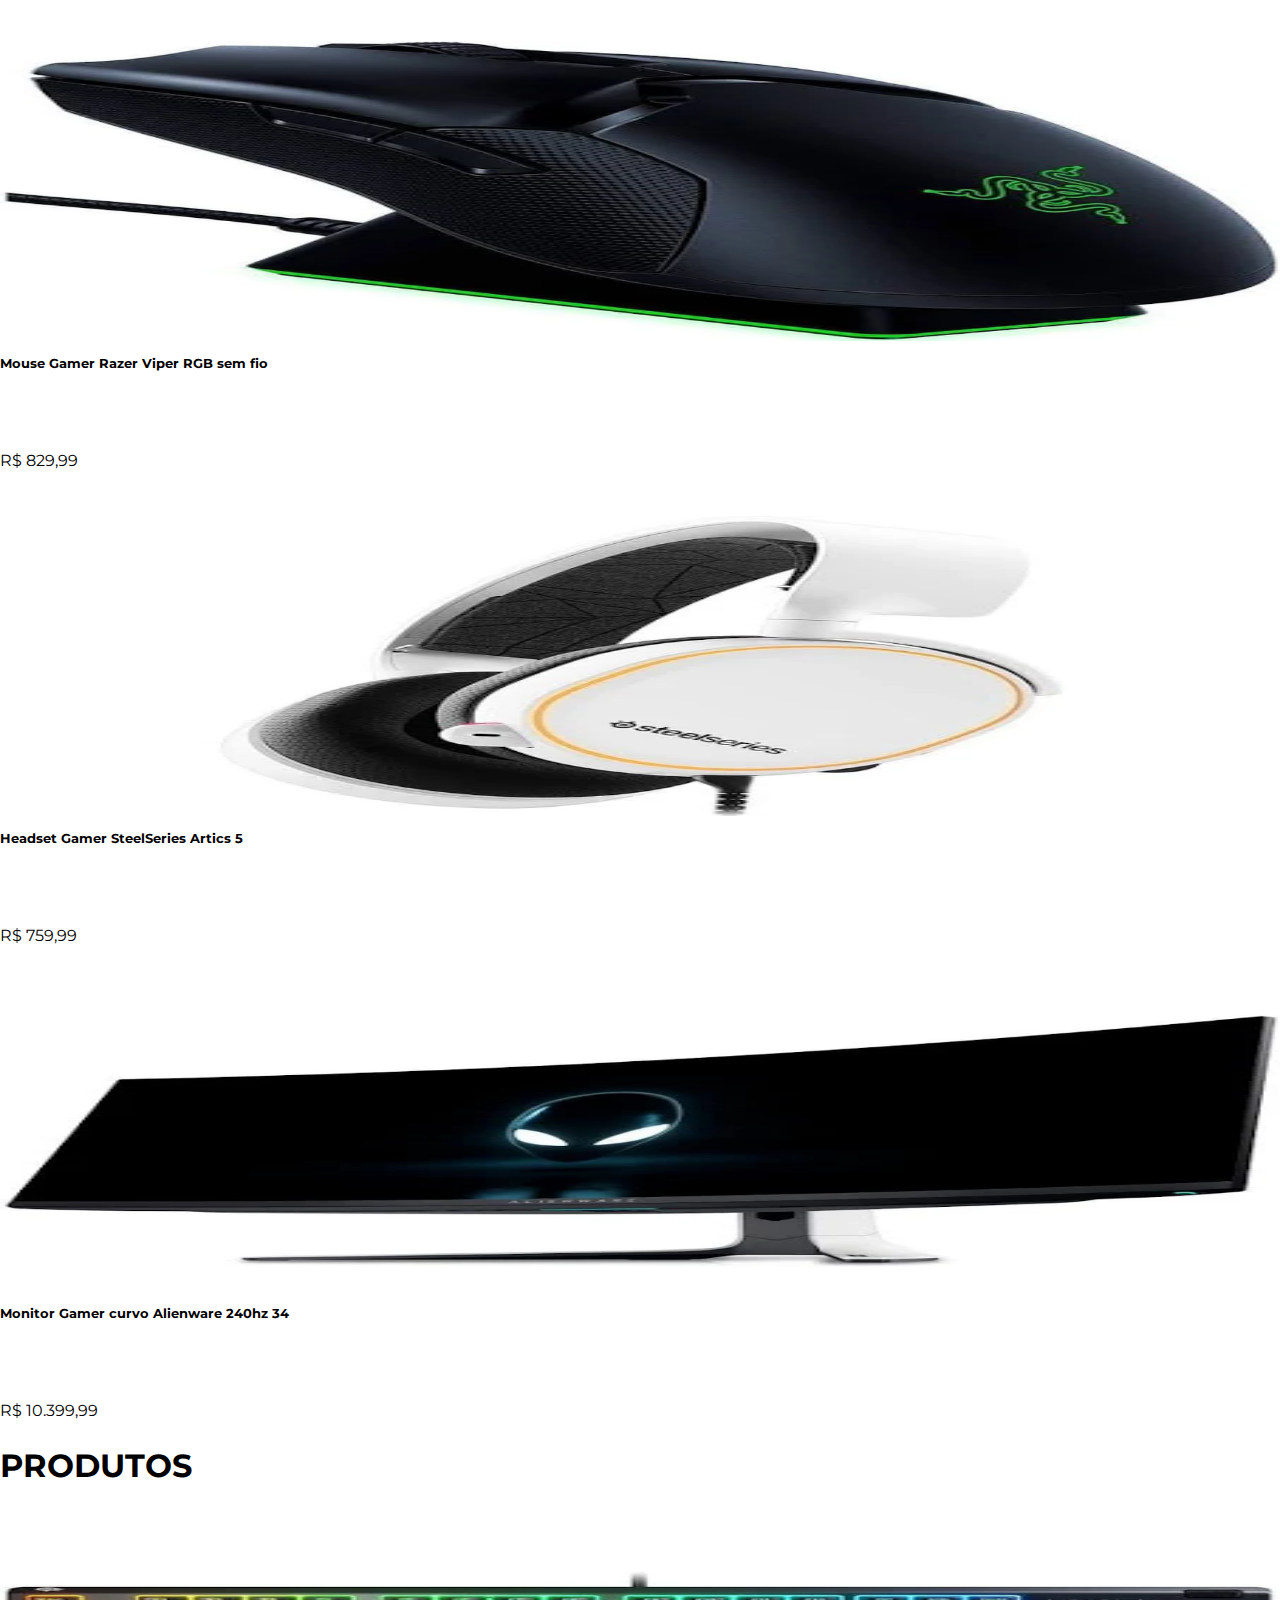
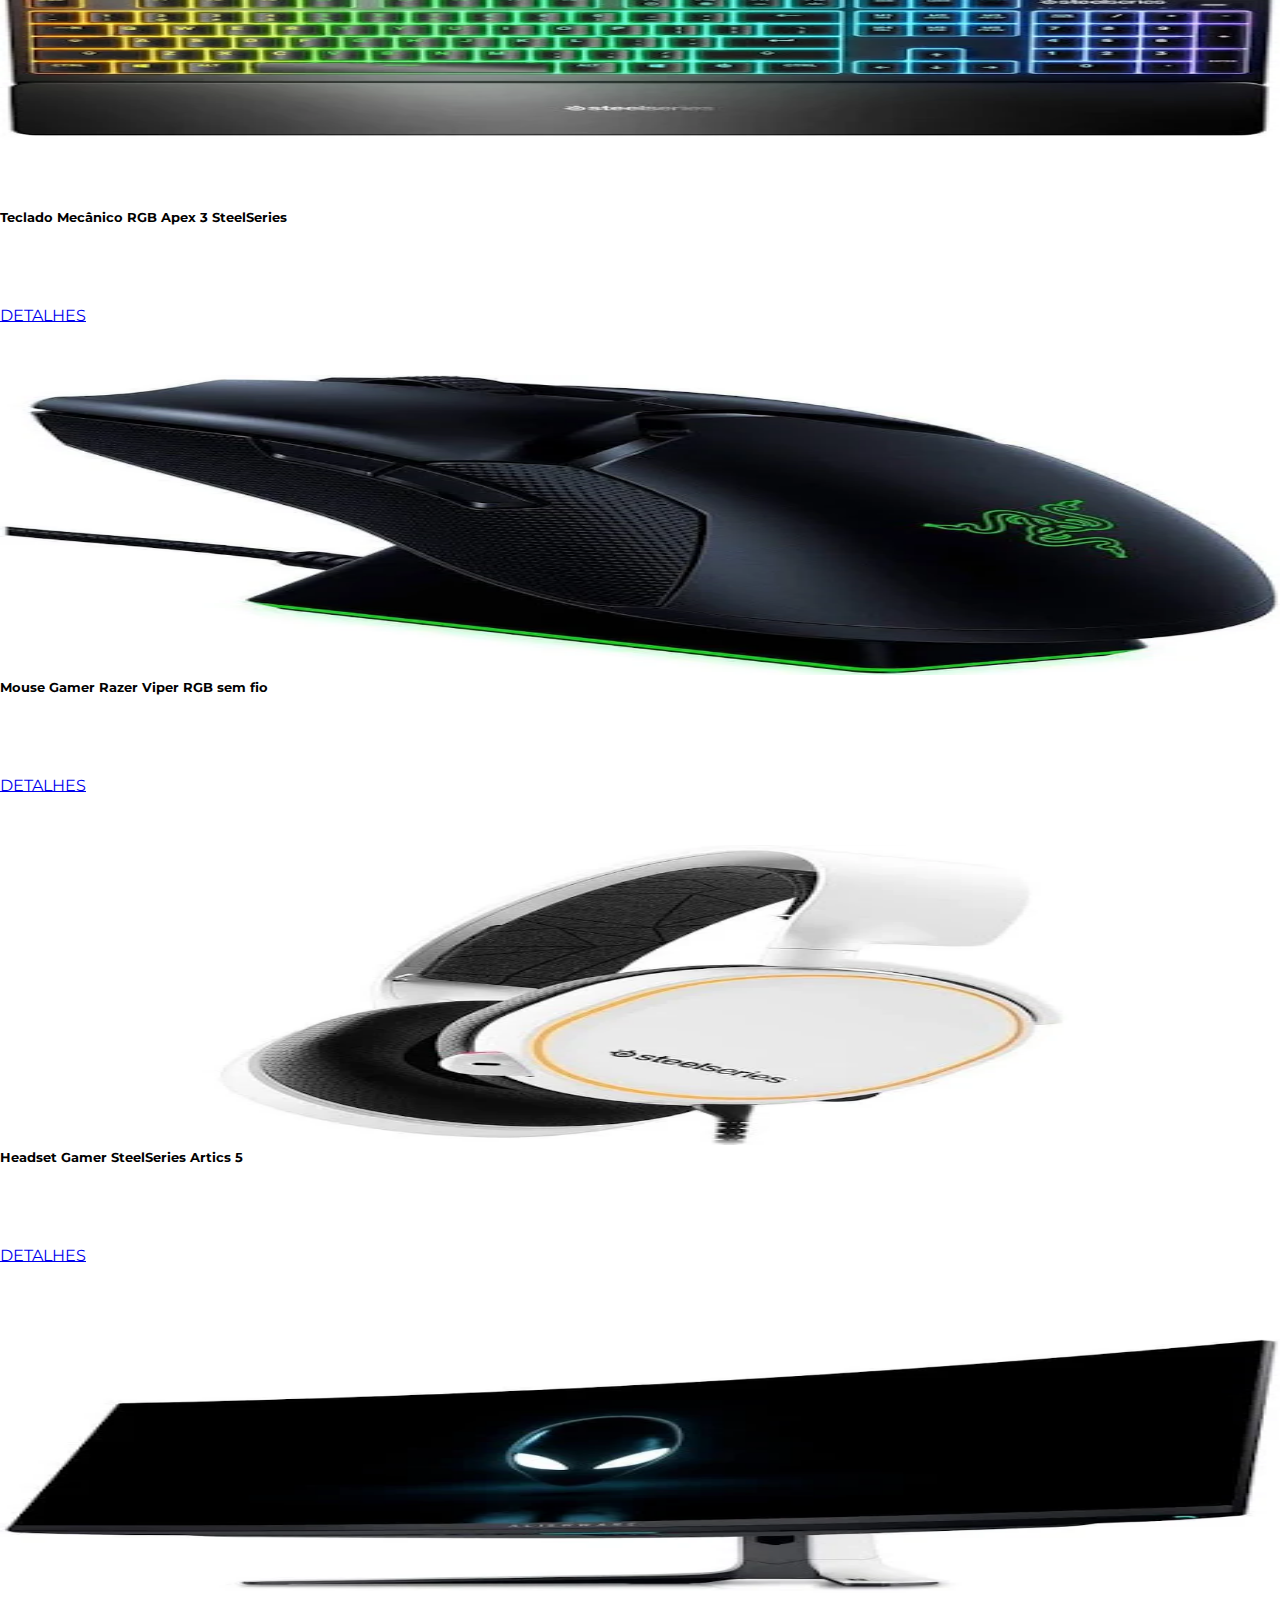
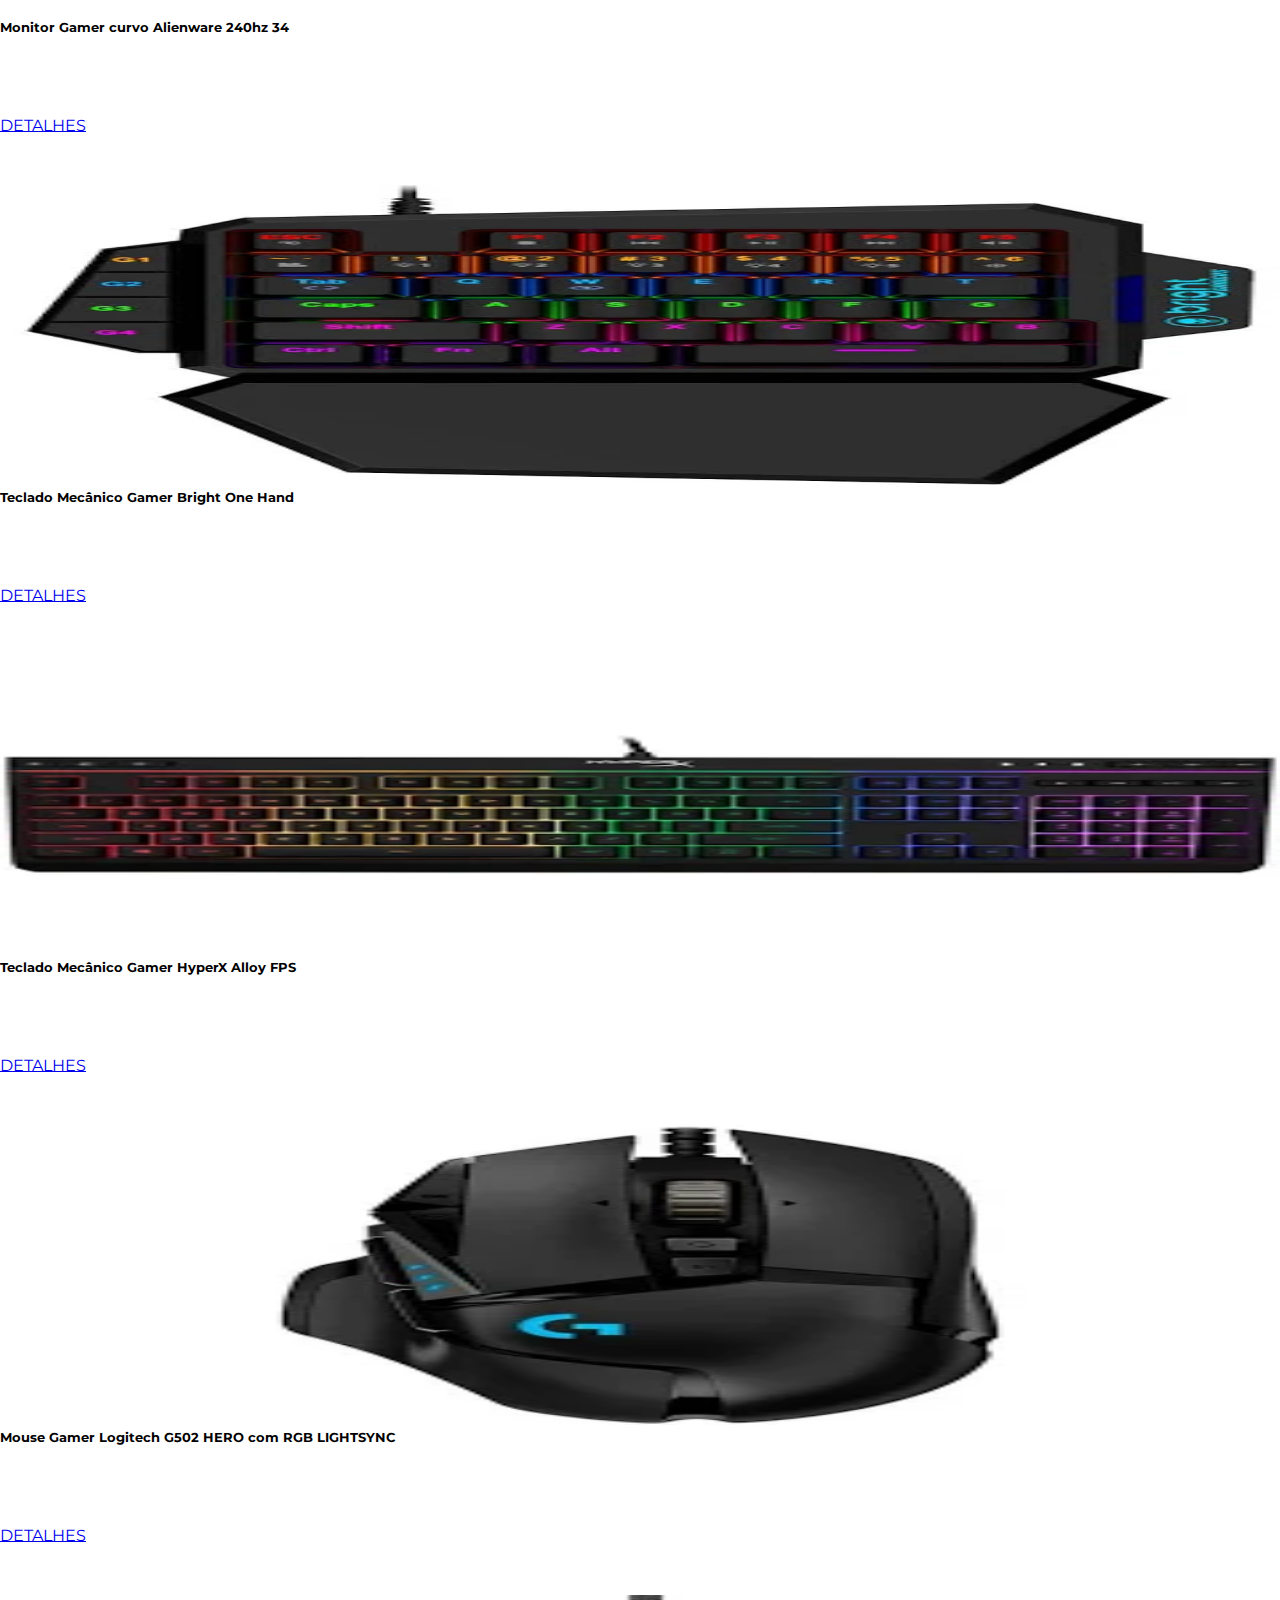
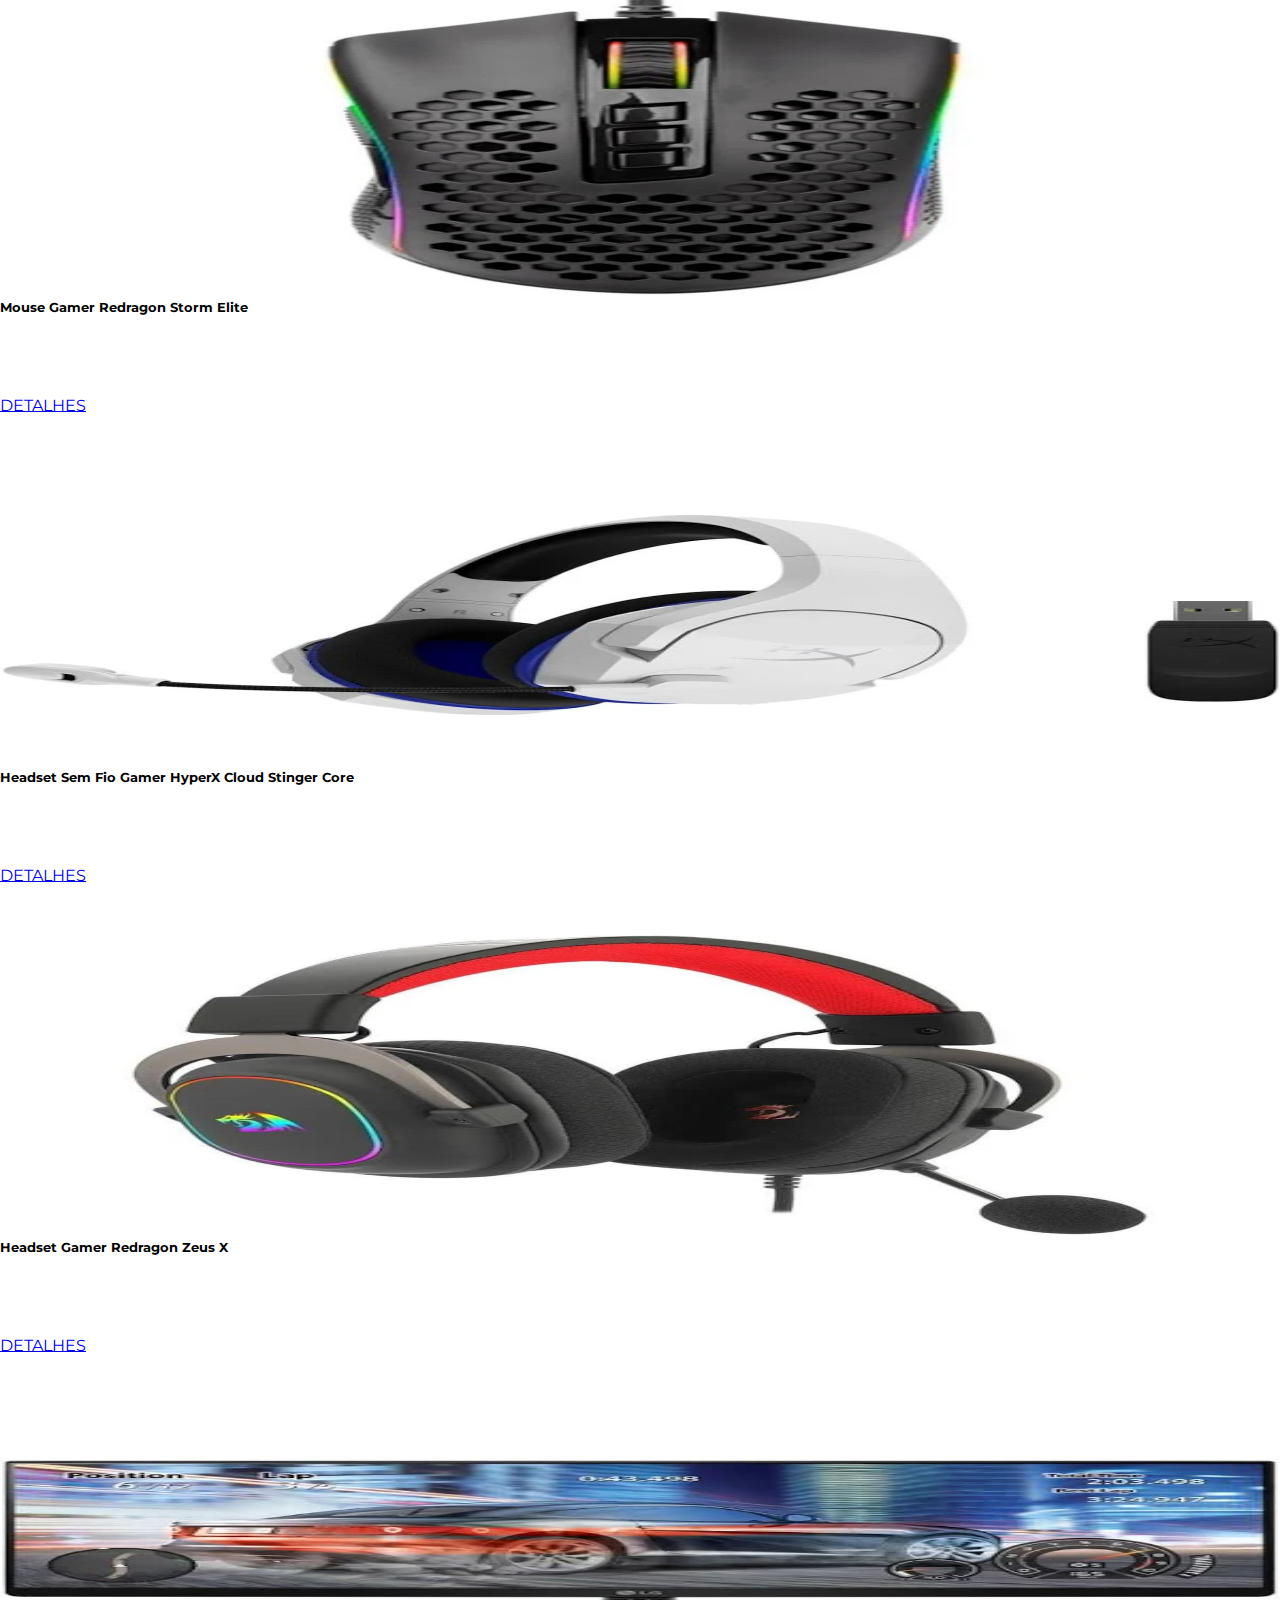
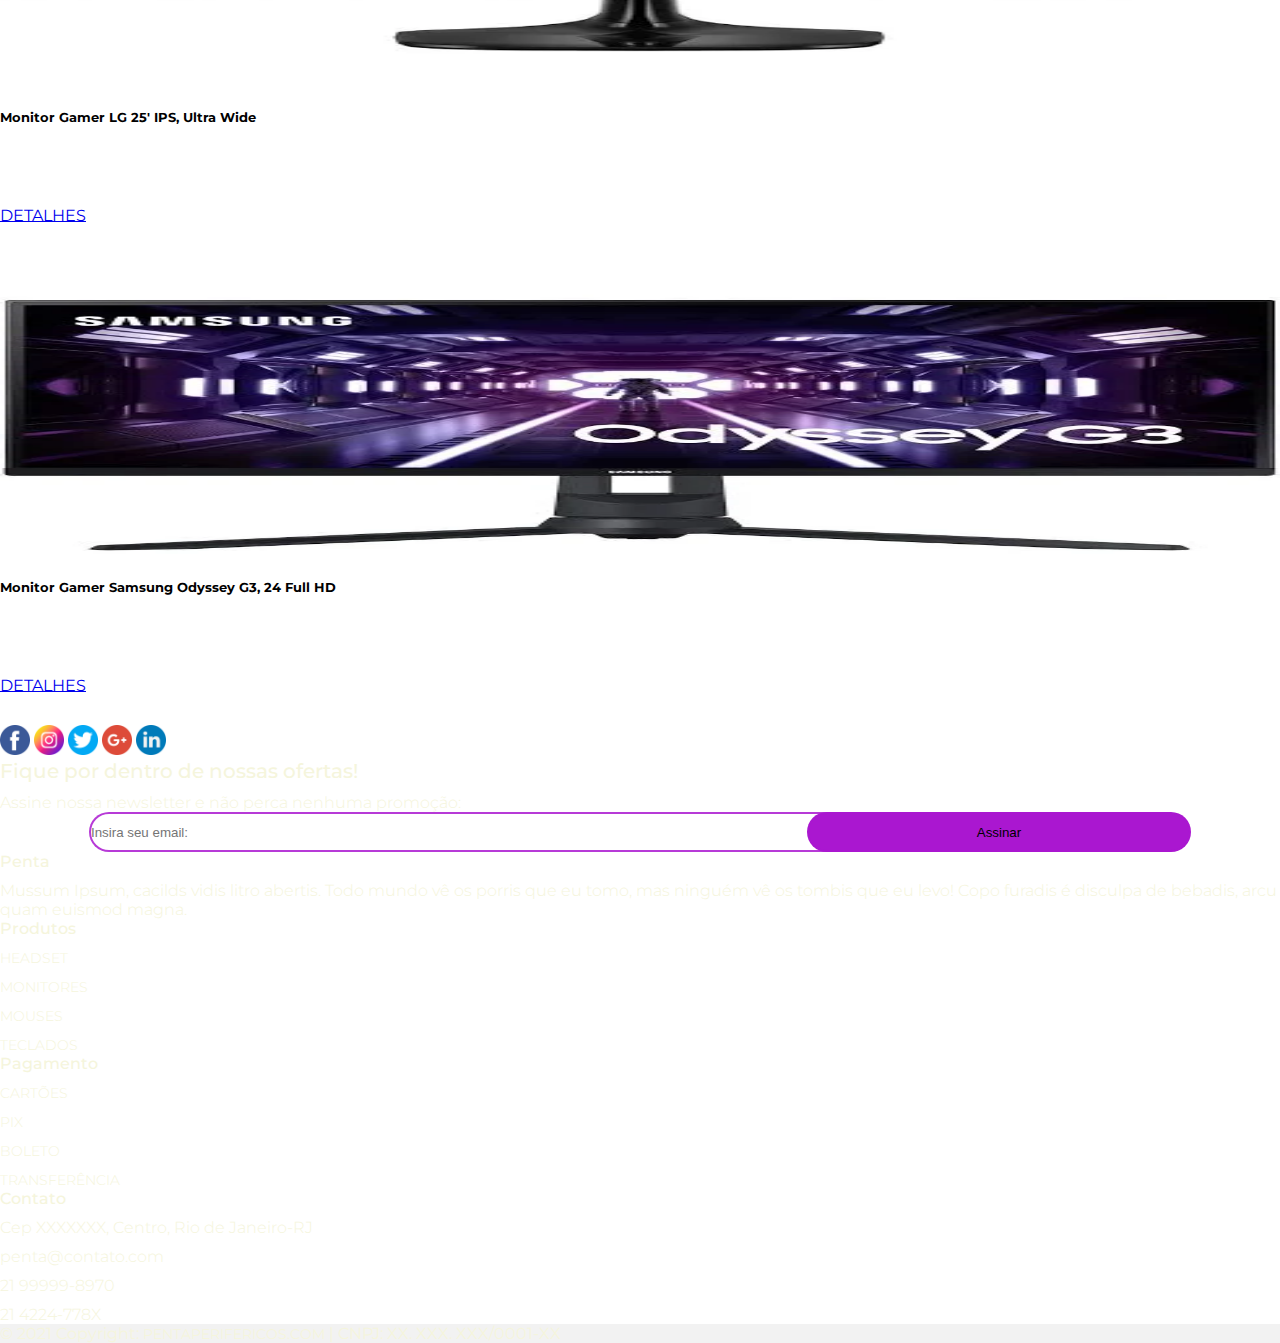
==== commit 8577cd14: "darkMode index.html" ====
--- a/index.html
+++ b/index.html
@@ -42,7 +42,7 @@
   </head>
   <body>
     <header>
-      <nav class="navbar navbar-expand-lg navbar-dark bg-dark">
+      <nav class="navbar navbar-expand-lg navbar-dark bg-dark inverted">
         <div class="container-fluid">
           <a class="navbar-brand text-center" href="#" id="logo-header">
             Penta
@@ -64,6 +64,11 @@
           >
             <ul class="navbar-nav m-auto mb-2 mb-lg-0">
               <li class="nav-item">
+                <button class="btn btn-dark-mode" onclick="darkMode()">
+                  <i class="bi bi-moon-fill"></i>
+                </button>
+              </li>
+              <li class="nav-item">
                 <a class="nav-link active" aria-current="page" href="#">Home</a>
               </li>
               <li class="nav-item">
@@ -96,7 +101,7 @@
     </header>
 
     <main>
-      <section class="home">
+      <section class="home inverted">
         <div class="container py-5">
           <div class="row pt-4">
             <div class="col-lg-6 pt-5 mt-5 text-center">
@@ -136,7 +141,7 @@
       </section>
     </main>
 
-    <footer class="bg-dark py-2">
+    <footer class="bg-dark py-2 inverted">
       <section class="social-media">
         <div class="container py-2">
           <div class="text-center m-auto">
--- a/public/styles/style.css
+++ b/public/styles/style.css
@@ -1,7 +1,7 @@
 /*=== GERAL ===*/
 
 @import url("https://fonts.googleapis.com/css2?family=Montserrat:ital,wght@0,100;0,200;0,300;0,400;0,500;0,600;0,700;0,800;0,900;1,100;1,200;1,300;1,400;1,500;1,600;1,700;1,800;1,900&display=swap");
-@import url('https://fonts.googleapis.com/css2?family=Stalinist+One&display=swap');
+@import url("https://fonts.googleapis.com/css2?family=Stalinist+One&display=swap");
 
 * {
   margin: 0;
@@ -28,3 +28,30 @@
   font-family: Montserrat;
   overflow: overlay;
 }
+
+.dark-mode {
+  filter: invert(1) hue-rotate(180deg);
+}
+
+.bi-moon-fill:hover {
+  color: rgb(174, 177, 177);
+}
+
+.bi-brightness-high-fill:hover {
+  color: rgb(174, 177, 177);
+}
+
+.bi-moon-fill {
+  color: aliceblue;
+  font-size: 1.6rem;
+}
+
+.bi-brightness-high-fill {
+  color: aliceblue;
+  font-size: 1.8rem;
+}
+
+.invert,
+.dark-mode img {
+  filter: invert(1) hue-rotate(180deg);
+}
--- a/public/styles/index.css
+++ b/public/styles/index.css
@@ -91,8 +91,13 @@
   text-decoration: none;
 }
 
-.card-produto {
+.card-body {
+  height: 40rem;
   margin-top: 2rem;
+}
+
+.card-footer {
+  height: 5rem;
 }
 
 .card-produto img {
@@ -102,10 +107,17 @@
 
 .botao-item {
   font-size: 1.6rem;
-  margin-top: 1rem;
-  padding-top: .2rem;
-  height: 3rem;
-  width: 20rem;
+  padding-top: .75rem;
+  height: 100%;
+  width: 100%;
+  border: none;
+  text-transform: uppercase;
+}
+
+.produtos a:hover {
+  text-decoration: none;
+  color:rgb(47, 12, 56);
+  transition: 0.5ms;
 }
 
 /* Footer */
